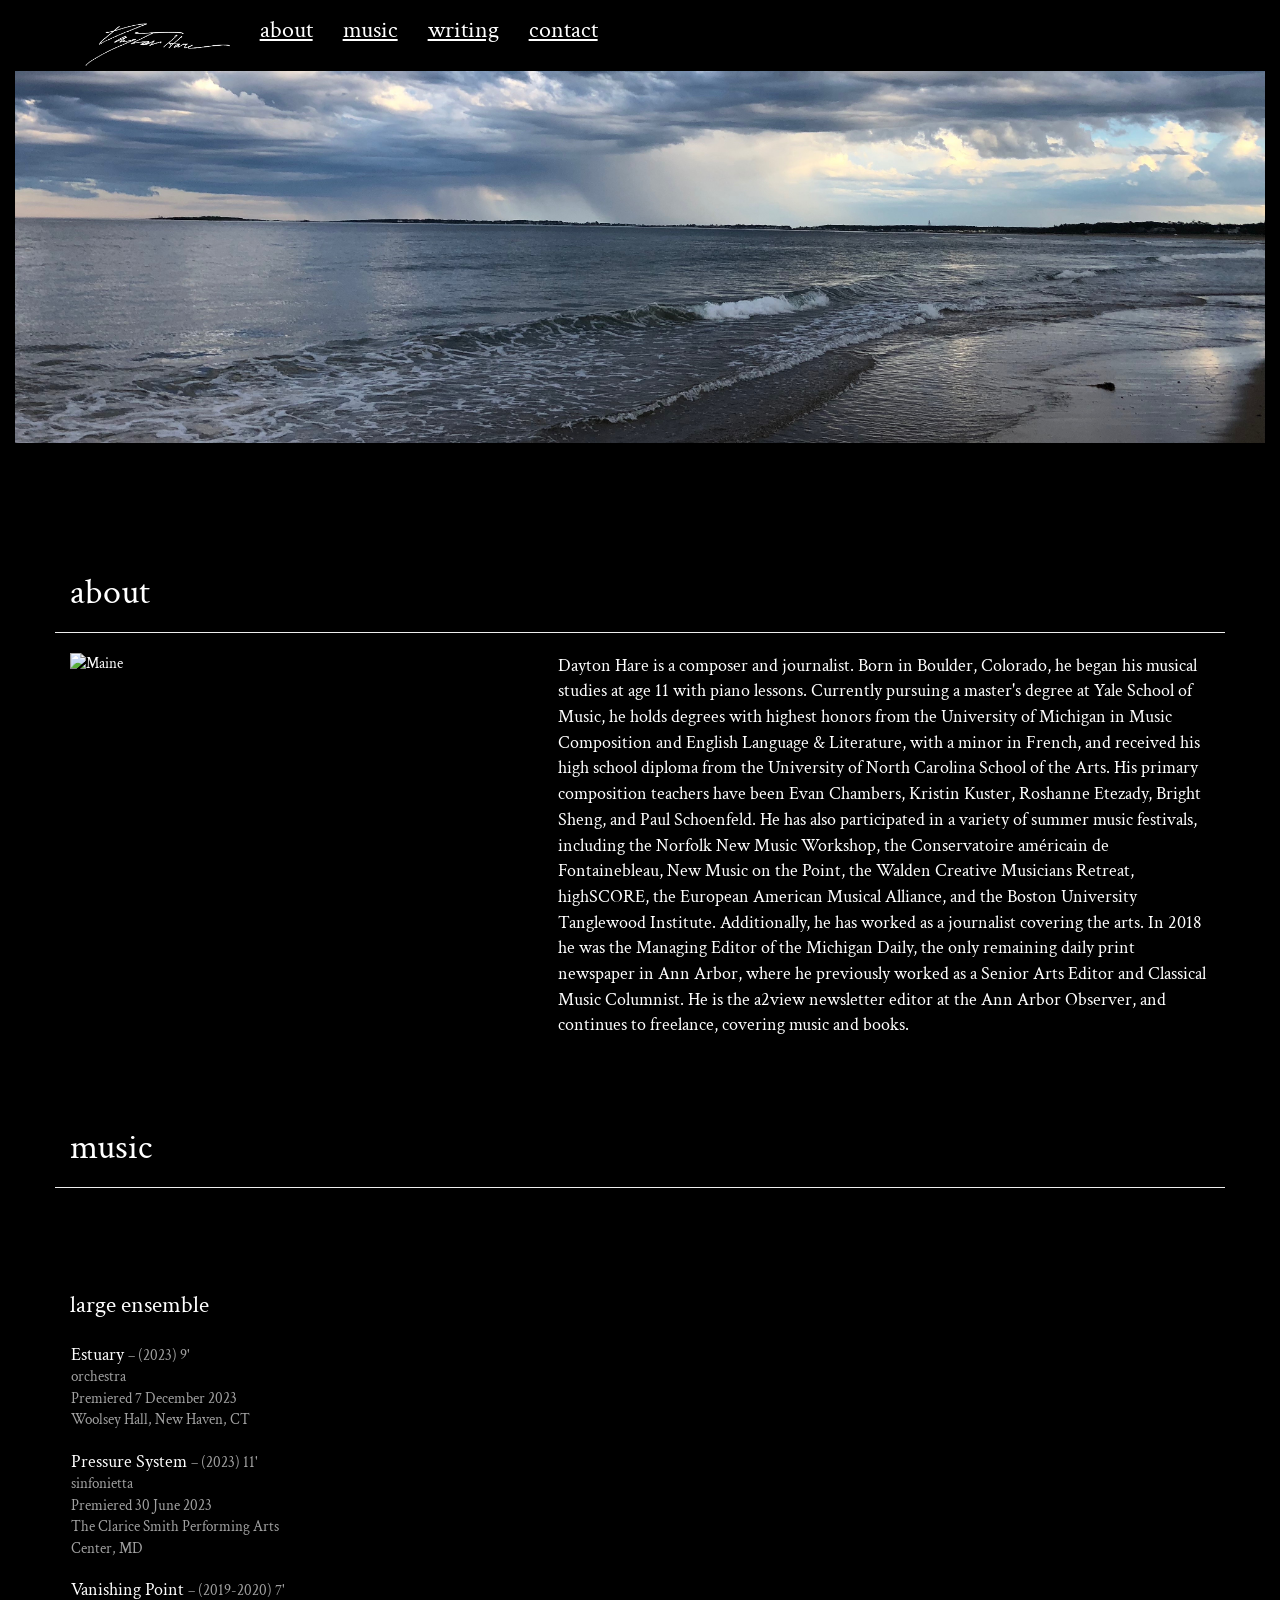
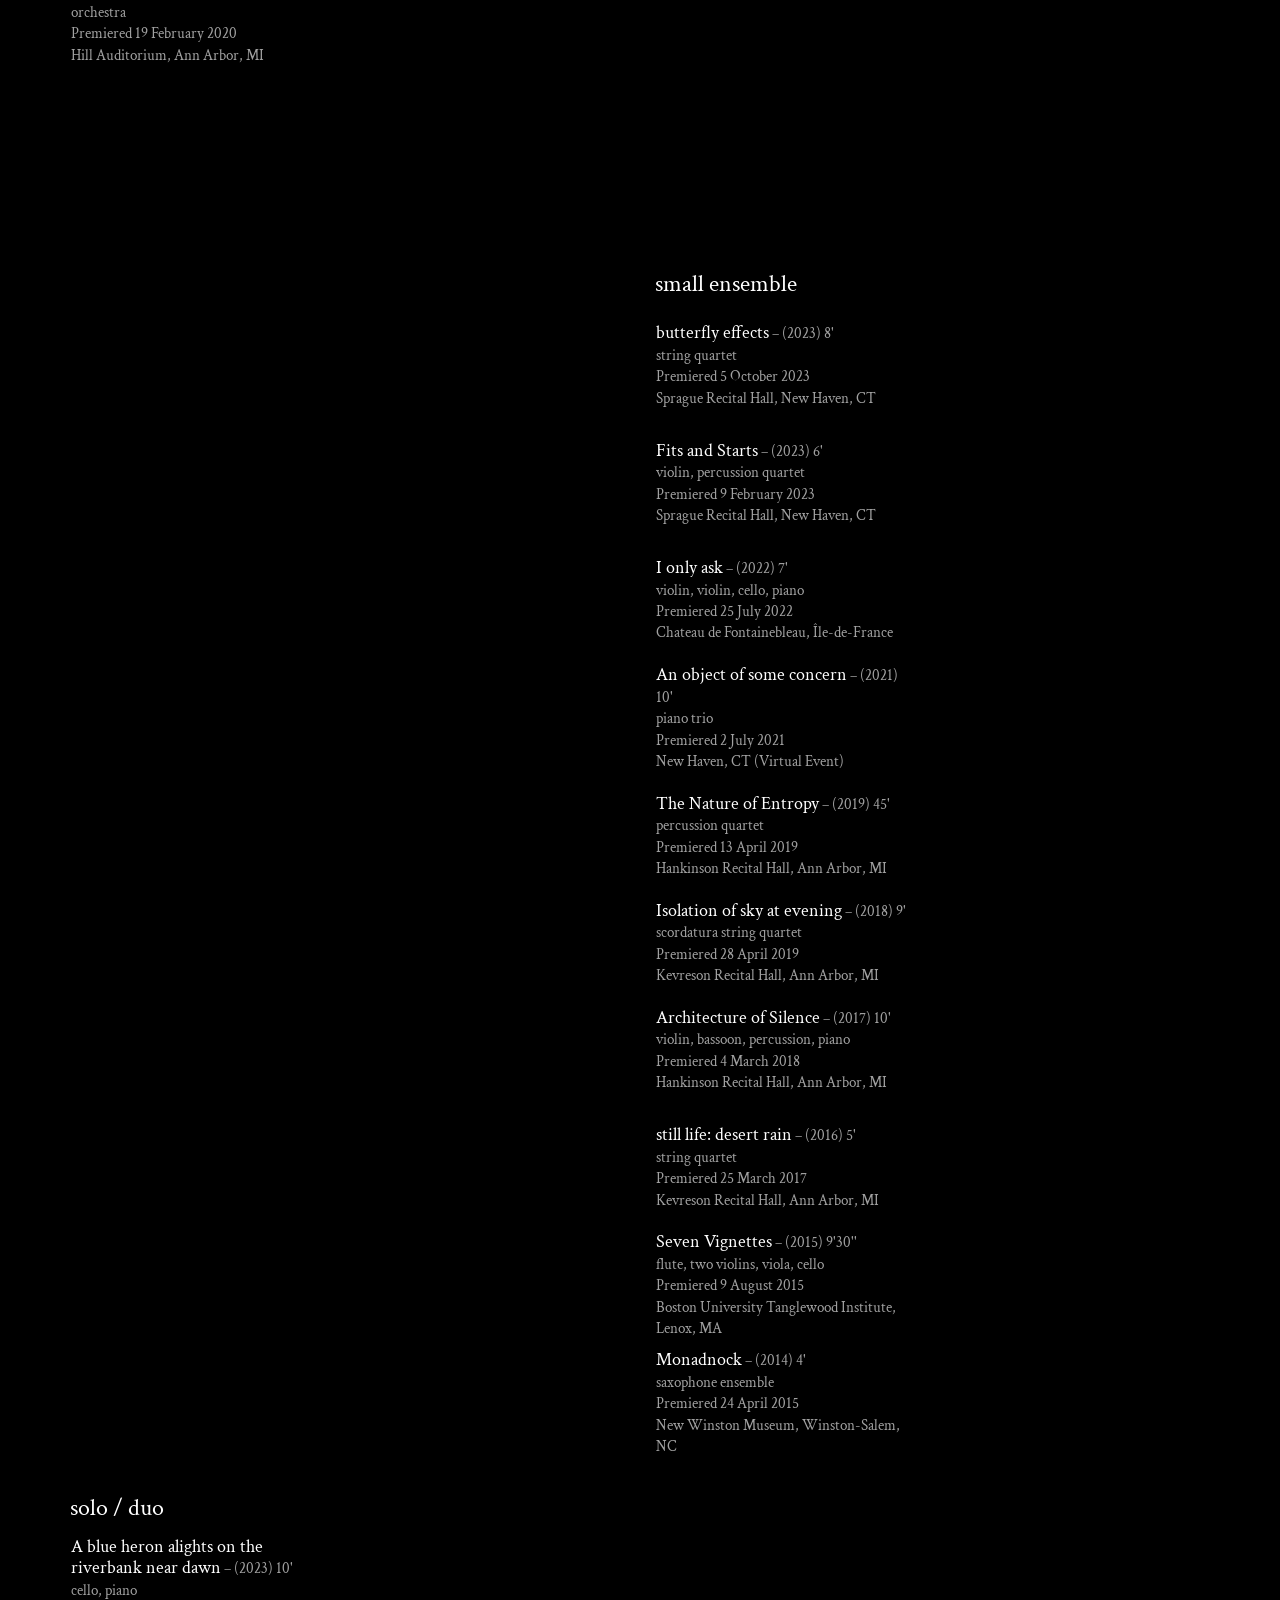
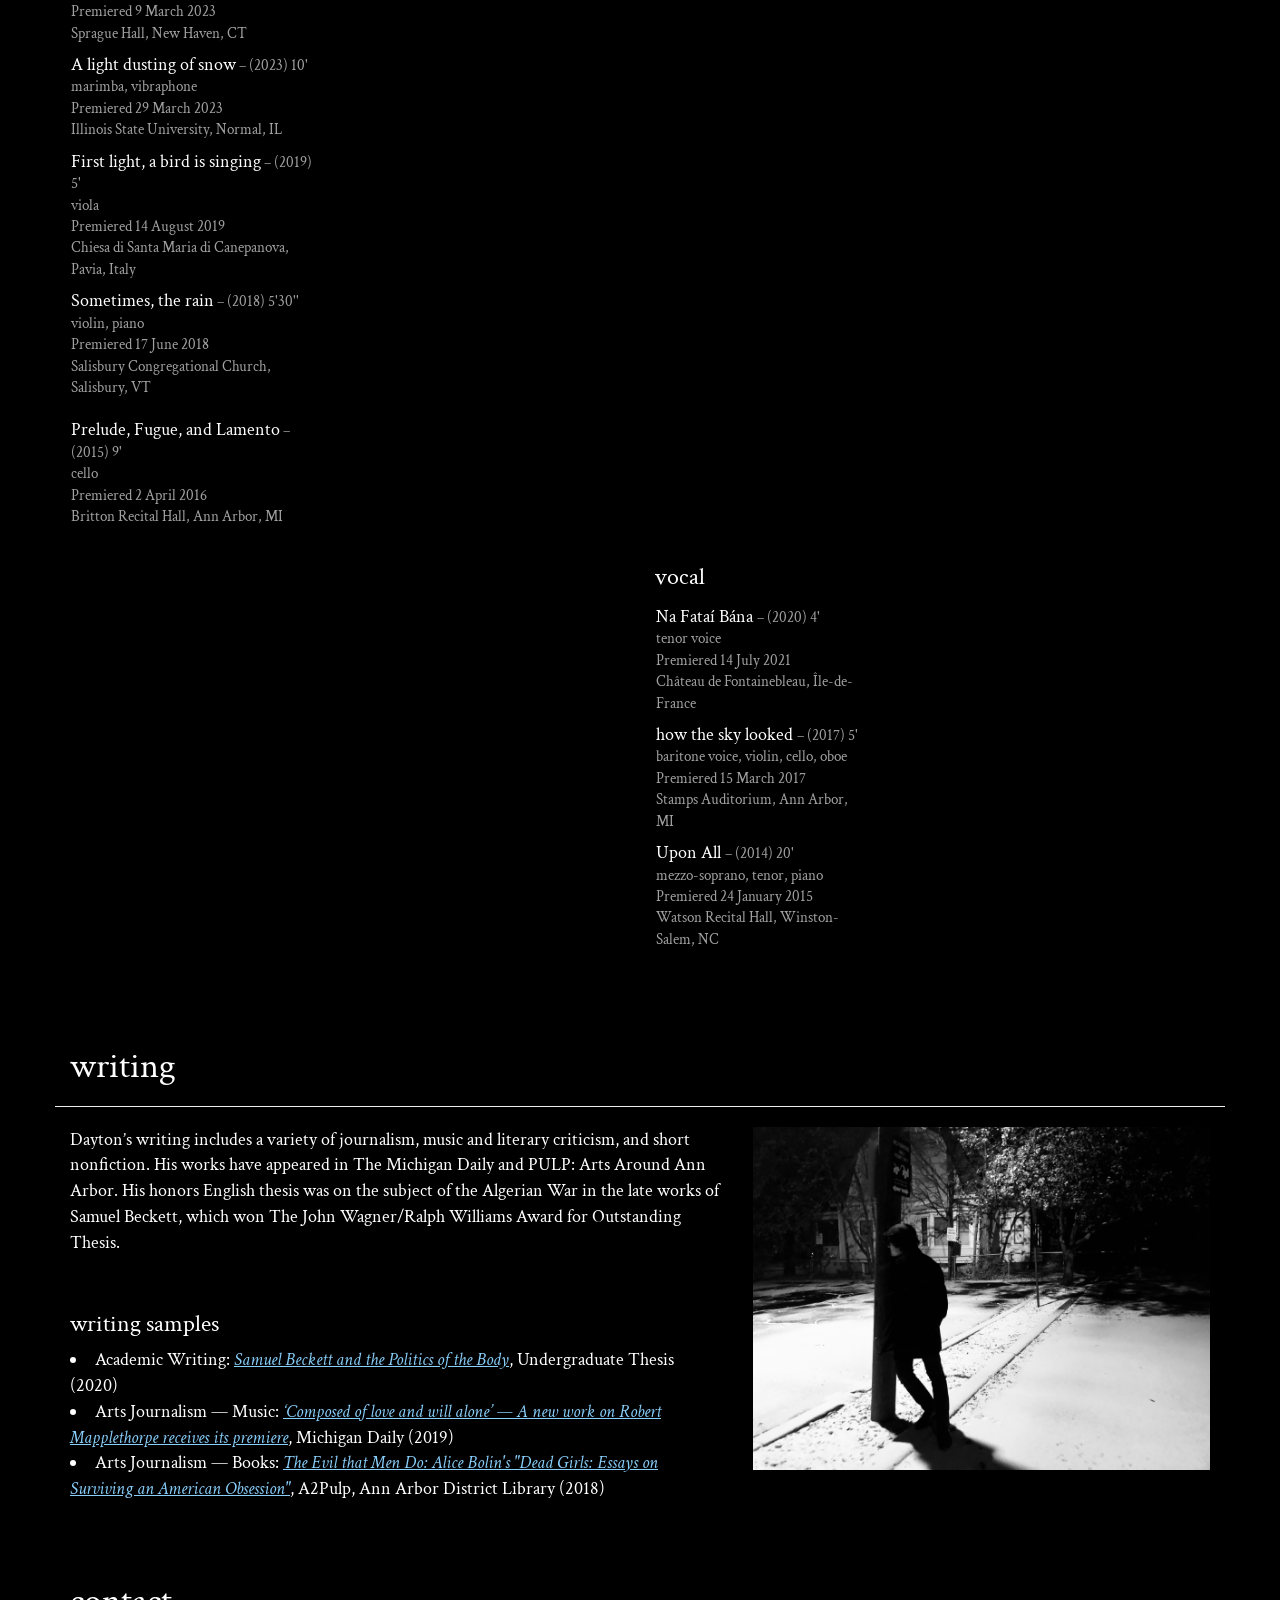
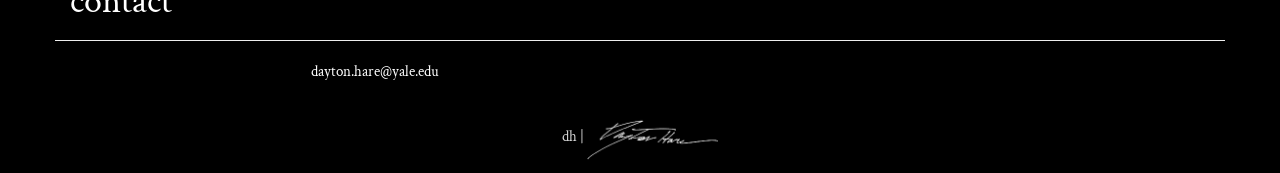
==== index.html @ b25d471d "Update index.html" ====
<!DOCTYPE html>
<html lang="en-Latf">
  <head>
	  <!-- Global site tag (gtag.js) - Google Analytics -->
	<script async src="https://www.googletagmanager.com/gtag/js?id=G-R17CVFD97N"></script>
	<script>
	  window.dataLayer = window.dataLayer || [];
	  function gtag(){dataLayer.push(arguments);}
	  gtag('js', new Date());

	  gtag('config', 'G-R17CVFD97N');
	</script>
    <title>Dayton Hare  :: Home</title>
		<meta charset="UTF-8">
    <meta name="viewport" content="width=device-width, initial-scale=1, shrink-to-fit=no">
	<!-- Bootstrap -->
	<!-- <link rel="stylesheet" href="//www-personal.umich.edu/~endremad/bootstrap.min.css"> -->
	<link rel="stylesheet" href="https://stackpath.bootstrapcdn.com/bootstrap/3.4.1/css/bootstrap.min.css" />
	<!-- Optional theme -->
	<link rel="stylesheet" href="https://stackpath.bootstrapcdn.com/bootstrap/3.4.1/css/bootstrap-theme.min.css" integrity="sha384-6pzBo3FDv/PJ8r2KRkGHifhEocL+1X2rVCTTkUfGk7/0pbek5mMa1upzvWbrUbOZ" crossorigin="anonymous">
	<!--<link rel="stylesheet" href="custom.css" type=“text/css”>-->
    <link href="//fonts.googleapis.com/css?family=UnifrakturMaguntia&subset=all" rel="stylesheet" type="text/css">
    <link href="https://fonts.googleapis.com/css2?family=Crimson+Text:ital,wght@0,400;0,600;0,700;1,400;1,600;1,700&family=Playfair+Display:wght@400;700&family=Reenie+Beanie&display=swap" rel="stylesheet">
	<style type="text/css">
	  /* latin */
	  
	  .mail:before {
		content: "\2709";
		font-family: 'Glyphicons Halflings';
		float: left;
		margin-right: 2em;
	  }
	  
	  .web:before {
		content: "\e135";
		font-family: 'Glyphicons Halflings';
		float: left;
		margin-right: 2em;
	  }
	  
	  .linkedin:before {
		content: "\e008";
		font-family: 'Glyphicons Halflings';
		float: left;
		margin-right: 2em;
	  }
		
		.pubs:before {
		content: "\e043";
		font-family: 'Glyphicons Halflings';
		float: left;
		margin-right: 2em;
	  }
	  
	  .location:before {
		content: "\e062";
		font-family: 'Glyphicons Halflings';
		float: left;
		margin-right: 2em;
	  }
	  
	  .mail, .web, .linkedin, .location, .pubs {
		display: block;
		margin-bottom: 1em;
	  }
		
html {
  position: relative;
  min-height: 100%;
}
body {
    padding-top: 0px;
    margin-bottom: 60px;
    font-size: 15px;
    background-color: black;
    color: white;
    font-family: 'Crimson Text', serif;
    font-weight: 400;
}
.footer {
    position: absolute;
    bottom: 0;
    width: 100%;
    /* Set the fixed height of the footer here */
    height: 60px;
    background-color: black;
}
.footer > .container {
    margin-top: 20px;
}
.page-header {
    padding-top: 30px;
    margin-top: 0px;
}

.list-group-item:hover {
    text-decoration: none;
    background-color: #ffcdcd;
}

/*NAV-BAR RELATED*/

.navbar {
    font-size: x-large;
    font-family: 'Crimson Text', serif;
    background-color: black;
    font-weight: 400;
    color: white;
    margin-bottom: 0px;
}

.navbar-inverse {
    background-image: linear-gradient(to bottom, black 0,black 100%);
    border-color: black;
    color: white;
}

.navbar-inverse .navbar-nav>li>a {
    color: white;
}

.navbar-inverse .navbar-brand {
    cursor:default; 
    margin: 0px;
    font-family: 'Playfair Display', serif;
    color: white;
    font-size: xx-large;
}
.navbar-nav>li>a {
    line-height: 50px;
    padding-top: 5px;
    padding-bottom: 5px;
}


/* unvisited link */
a:link {    
    color: lightskyblue;
    text-decoration: underline;
}
  
  /* visited link */
  a:visited {
    color: lightskyblue;
    text-decoration: underline;
  }
  
  /* mouse over link */
  a:hover {
    color: cornflowerblue;
    text-decoration: underline;

  }
  
  /* selected link */
  a:active {
    color: blue;
    text-decoration: underline;

  }

@media print {
    body {
        padding-top: 0px;
        margin-bottom: 0px;
    }
    
    .page-header {
        padding-top: 0px;
    }
}

/*headers*/
table, th, td {
    border: 1px solid black;
    padding-top: 5px;
    padding-bottom: 5px;
    padding-right: 50px;
    color: #a1a1a1;
}

.h1, h1 {
    color: white;
    font-family: 'Crimson Text', serif;
    font-size: 36px;
}

.h3, h3 {
    color: white;
    font-family: 'Crimson Text', serif;
    font-size: x-large;
}

.h4, h4 {
    color: white;
    display: inline;
    font-family: 'Crimson Text', serif;
    font-size: larger;
}

footer {
    color: white;
    font-family: 'Crimson Text', serif;
    font-weight: 400;
}

    </style>
    
  </head>

  <body id="home" data-spy="scroll" data-target=".navbar" data-offset="10">
    <div class="navbar navbar-inverse navbar-fixed-top" role="navigation" style="height: 71px;">
      <div class="container">
				<div class="navbar-header">
		  	<button type="button" class="navbar-toggle" data-toggle="collapse" data-target=".navbar-collapse">
			<span class="sr-only">Toggle navigation</span>
			<span class="icon-bar"></span>
			<span class="icon-bar"></span>
			<span class="icon-bar"></span>
		  </button>
		  <!--<p class="navbar-brand">
			<span style="font-family: 'Reenie Beanie', cursive;"><a href="#home" style="color:white;text-decoration:none">Dayton Hare</a> </span> &nbsp|&nbsp
		</p>-->
		<p class="navbar-brand" style="cursor: default; margin: 0px;"><img class="img-responsive" src="photos/DaytonSig.jpeg" alt="sig" style="height: 55px;"></p>

		</div>
		<div id="navbar-top" class="collapse navbar-collapse">
		  <ul class="nav navbar-nav">
			<!--<li><a href="#home">home</a></li> -->
			<li><a href="#about">about</a></li>
			<li><a href="#music">music</a></li>
			<li><a href="#writing">writing</a></li>
			<li><a href="#contact">contact</a></li>
		  </ul>
		</div><!--/.nav-collapse -->
      </div>
	</div>
	
    <div class="container-fluid" style="scroll-padding: auto;">

	<img class="img-responsive" src="photos/maine2018.jpg" alt="Maine">

	</div>
    
    <!--<div class="alert alert-info container">
      <p>
				<strong style="font-family: Arial, Helvetica, sans-serif;">TIME SENSITIVE RESEARCH PARTICIPATION OPPORTUNITY </strong>
				<br><br>Do you want to help push forth the bounds of human knowledge? Do you have Python experience, even if only a little? 
				If so, consider taking the human study I'm running! It can be taken from home, and takes around 45 min. If you are a University of Michigan
				student, you can also enter to win 1 of 2 $50 Amazon gift cards.
			</p>
			<br>
			<p>
				If interested, please click this <strong><a href="https://dijkstra.eecs.umich.edu/~endremad/InFixPy_HumanStudy1/" target="_blank">link</a></strong> 
				for more information.
      </p>
    </div>-->
	<!--<div class="container" style="height: 50vh;">-->

	  </div>
	  <div id="about" class="page-header container">
		<h1 style="margin-top: 100px">about</h1>
	  </div>
	  <div class="container">
		<div class="row">
			<div class="col-md-5">
				<img class="img-responsive" src="photos/dayton_headshot_2022_cropped.jpeg" alt="Maine">
			</div>
			<div class="col-md-7" style="font-size: 18px">
				<p> Dayton Hare is a composer and journalist. 
				Born in Boulder, Colorado, he began his musical studies at age 11 with piano lessons. 
				Currently pursuing a master's degree at Yale School of Music, he holds degrees with highest honors 
				from the University of Michigan in Music Composition and English Language & Literature,
				with a minor in French, and received his high school diploma from the University of North Carolina School of the Arts. 
				His primary composition teachers have been Evan Chambers, 
				Kristin Kuster, Roshanne Etezady, Bright Sheng, and Paul Schoenfeld. He has also participated in a 
				variety of summer music festivals, including the Norfolk New Music Workshop, the Conservatoire américain de Fontainebleau, New Music on the Point, the Walden Creative 
				Musicians Retreat, highSCORE, the European American Musical Alliance, and the Boston 
				University Tanglewood Institute. Additionally, he has worked as a journalist covering the arts. In 2018 
				he was the Managing Editor of the Michigan Daily, the only remaining daily print newspaper 
				in Ann Arbor, where he previously worked as a Senior Arts Editor and Classical Music 
				Columnist. He is the a2view newsletter editor at the Ann Arbor Observer, and continues to freelance, covering music and books.</p>
			</div>
		</div>
	  </div>

	  <div id="music" class="page-header container">
		<h1 style="margin-top: 50px">music</h1>
	  </div>
	  <div class="container">
		<div class="row"> <!--Large Ensemble-->
			<div class="col-md-6">

				<br>
				<br>
				<br>
				<h3>large ensemble</h3>
				<table>
					<tr>
						<td><h4>Estuary </h4> – (2023) 9'<br>
							orchestra <br>
							Premiered 7 December 2023 <br>
							Woolsey Hall, New Haven, CT
						</td>
							<td style="width: 45%">
						<iframe width="100%" height="100" scrolling="no" frameborder="no" allow="autoplay" src="https://w.soundcloud.com/player/?url=https%3A//api.soundcloud.com/tracks/1697226831&color=%23090f14&auto_play=false&hide_related=false&show_comments=true&show_user=true&show_reposts=false&show_teaser=true"></iframe>
						</td>
					</tr>
					
					<tr>
							<td><h4>Pressure System </h4> – (2023) 11'<br>
							sinfonietta <br>
							Premiered 30 June 2023 <br>
							The Clarice Smith Performing Arts Center, MD
						</td>
							<td style="width: 45%">
						<iframe width="100%" height="100" scrolling="no" frameborder="no" allow="autoplay" src="https://w.soundcloud.com/player/?url=https%3A//api.soundcloud.com/tracks/1689927204%3Fsecret_token%3Ds-CmceU4IfCTo&color=%23090f14&auto_play=false&hide_related=false&show_comments=true&show_user=true&show_reposts=false&show_teaser=true"></iframe>
						</td>
					</tr>
					
					<tr>
						<td><h4>Vanishing Point </h4> – (2019-2020) 7'<br>
							orchestra <br>
							Premiered 19 February 2020 <br>
							Hill Auditorium, Ann Arbor, MI
						</td>
						<td style="width: 45%">
						<iframe width="100%" height="100" scrolling="no" frameborder="no" allow="autoplay" src="https://w.soundcloud.com/player/?url=https%3A//api.soundcloud.com/tracks/807706414&color=%23091014&auto_play=false&hide_related=false&show_comments=true&show_user=true&show_reposts=false&show_teaser=true"></iframe>
						</td>
					</tr>

					</tr>
				</table>
			</div>
			<div class="col-md-6">
			<iframe width="560" height="315" src="https://www.youtube.com/embed/R_cI44pHR68?si=ztYKF56JvxEc8_l9" title="YouTube video player" frameborder="0" allow="accelerometer; autoplay; clipboard-write; encrypted-media; gyroscope; picture-in-picture; web-share" allowfullscreen></iframe>
			</div>
			<div class="col-md-6">
			<iframe width="560" height="315" src="https://www.youtube.com/embed/w3pqUOCkLVE" frameborder="0" allow="accelerometer; autoplay; encrypted-media; gyroscope; picture-in-picture" allowfullscreen></iframe>
			</div>
		</div>
		<div class="row"> <!--Small Ensemble-->
			<div class="col-md-6">
				<br>
				<br>
				<br>
				<br>
				<!--An object of some concern-->
				<iframe width="560" height="315" src="https://www.youtube.com/embed/Tq3k4x0mVmA" frameborder="0" allow="accelerometer; autoplay; encrypted-media; gyroscope; picture-in-picture" allowfullscreen></iframe>				<br>
				<br>
				<br>
				<br>
				<!--Isolation of sky at evening-->
				<iframe width="560" height="315" src="https://www.youtube.com/embed/ybDs9E_BL3U" frameborder="0" allow="accelerometer; autoplay; encrypted-media; gyroscope; picture-in-picture" allowfullscreen></iframe>
				<br>
				<br>
				<br>
				<br>
				<!--Architecture of Silence-->
				<iframe width="560" height="315" src="https://www.youtube.com/embed/-Ul0YIaOK74" frameborder="0" allow="accelerometer; autoplay; encrypted-media; gyroscope; picture-in-picture" allowfullscreen></iframe>
				<!--br>
				<br>
				<br>
				<br>
				<still life: desert rain>
				<iframe width="560" height="315" src="https://www.youtube.com/embed/dOinQofrISQ" frameborder="0" allow="accelerometer; autoplay; encrypted-media; gyroscope; picture-in-picture" allowfullscreen></iframe-->
			</div>
			<div class="col-md-6">
				<h3>small ensemble</h3>
				<table>
					<tr>
						<td><h4>butterfly effects</h4> – (2023) 8'<br>
							string quartet <br>
							Premiered 5 October 2023 <br>
							Sprague Recital Hall, New Haven, CT
						</td>
						<td style="width: 45%">
							<iframe width="100%" height="100" scrolling="no" frameborder="no" allow="autoplay" src="https://w.soundcloud.com/player/?url=https%3A//api.soundcloud.com/tracks/1707535845&color=%23090f14&auto_play=false&hide_related=false&show_comments=true&show_user=true&show_reposts=false&show_teaser=true"></iframe>
						</td>
					</tr>

					<tr>
						<td><h4>Fits and Starts</h4> – (2023) 6'<br>
							violin, percussion quartet <br>
							Premiered 9 February 2023 <br>
							Sprague Recital Hall, New Haven, CT
						</td>
						<td style="width: 45%">
							<iframe width="100%" height="100" scrolling="no" frameborder="no" allow="autoplay" src="https://w.soundcloud.com/player/?url=https%3A//api.soundcloud.com/tracks/1503513664&color=%23090f14&auto_play=false&hide_related=false&show_comments=true&show_user=true&show_reposts=false&show_teaser=true"></iframe>
						</td>
					</tr>
					<tr>
						<td><h4>I only ask</h4> – (2022) 7'<br>
							violin, violin, cello, piano <br>
							Premiered 25 July 2022 <br>
							Chateau de Fontainebleau, Île-de-France
						</td>
						</td>
						<td style="width: 45%">
							<iframe width="100%" height="100" scrolling="no" frameborder="no" allow="autoplay" src="https://w.soundcloud.com/player/?url=https%3A//api.soundcloud.com/tracks/1387725433%3Fsecret_token%3Ds-UufsHM9R09o&color=%23090f14&auto_play=false&hide_related=false&show_comments=true&show_user=true&show_reposts=false&show_teaser=true"></iframe>
						</td>
					</tr>
					<tr>
						<td><h4>An object of some concern</h4> – (2021) 10'<br>
							piano trio <br>
							Premiered 2 July 2021 <br>
							New Haven, CT (Virtual Event)
						</td>
						<td style="width: 45%">
						<iframe width="100%" height="100" scrolling="no" frameborder="no" allow="autoplay" src="https://w.soundcloud.com/player/?url=https%3A//api.soundcloud.com/tracks/1092901120&color=%23091014&auto_play=false&hide_related=false&show_comments=true&show_user=true&show_reposts=false&show_teaser=true"></iframe>

						</td>
					</tr>
					<tr>
						<td><h4>The Nature of Entropy</h4> – (2019) 45'<br>
							percussion quartet <br>
							Premiered 13 April 2019 <br>
							Hankinson Recital Hall, Ann Arbor, MI
						</td>
						<td style="width: 45%">
						<iframe width="100%" height="100" scrolling="no" frameborder="no" allow="autoplay" src="https://w.soundcloud.com/player/?url=https%3A//api.soundcloud.com/tracks/807246796&color=%23091014&auto_play=false&hide_related=false&show_comments=true&show_user=true&show_reposts=false&show_teaser=true"></iframe>
						</td>
					</tr>
					<tr>
						<td><h4>Isolation of sky at evening</h4> – (2018) 9'<br>
							scordatura string quartet <br>
							Premiered 28 April 2019 <br>
							Kevreson Recital Hall, Ann Arbor, MI
						</td>
					</tr>
		
					<tr>
						<td><h4>Architecture of Silence</h4> – (2017) 10'<br>
							violin, bassoon, percussion, piano <br>
							Premiered 4 March 2018 <br>
							Hankinson Recital Hall, Ann Arbor, MI
						</td>
						<td style="width: 45%"> 
						<iframe width="100%" height="100" scrolling="no" frameborder="no" allow="autoplay" src="https://w.soundcloud.com/player/?url=https%3A//api.soundcloud.com/tracks/807223801&color=%23091014&auto_play=false&hide_related=false&show_comments=true&show_user=true&show_reposts=false&show_teaser=true"></iframe>
						</td>
					</tr>
					
					<tr>
						<td><h4>still life: desert rain</h4> – (2016) 5'<br>
							string quartet <br>
							Premiered 25 March 2017 <br>
							Kevreson Recital Hall, Ann Arbor, MI
						</td>
						<td style="width: 45%"> 
						<iframe width="100%" height="100" scrolling="no" frameborder="no" allow="autoplay" src="https://w.soundcloud.com/player/?url=https%3A//api.soundcloud.com/tracks/807691555&color=%23091014&auto_play=false&hide_related=false&show_comments=true&show_user=true&show_reposts=false&show_teaser=true"></iframe>
						</td>
					</tr>
					<tr>
						<td><h4>Seven Vignettes</h4> – (2015) 9'30''<br>
							flute, two violins, viola, cello <br>
							Premiered 9 August 2015 <br>
							Boston University Tanglewood Institute, Lenox, MA
						</td>
						<td style="width: 45%">
						<iframe width="100%" height="100" scrolling="no" frameborder="no" allow="autoplay" src="https://w.soundcloud.com/player/?url=https%3A//api.soundcloud.com/tracks/807222862&color=%23091014&auto_play=false&hide_related=false&show_comments=true&show_user=true&show_reposts=false&show_teaser=true"></iframe>
						</td>
					</tr>
					
	
					<tr>
						<td><h4>Monadnock</h4> – (2014) 4'<br>
							saxophone ensemble <br>
							Premiered 24 April 2015 <br>
							New Winston Museum, Winston-Salem, NC
 						</td>
						<td style="width: 45%"> 
						<iframe width="100%" height="100" scrolling="no" frameborder="no" allow="autoplay" src="https://w.soundcloud.com/player/?url=https%3A//api.soundcloud.com/tracks/807221875&color=%23091014&auto_play=false&hide_related=false&show_comments=true&show_user=true&show_reposts=false&show_teaser=true"></iframe>
						</td>
					</tr>
			
						<td> </td>
					</tr>
				</table>
			</div>
		</div>
		<div class="row"> <!--Solo / Duo-->
			<div class="col-md-6">
				<h3>solo / duo</h3>
				<table>
					<tr>
						<td><h4>A blue heron alights on the riverbank near dawn</h4> – (2023) 10'<br>
							cello, piano <br>
							Premiered 9 March 2023 <br>
							Sprague Hall, New Haven, CT <br>
						</td>
					</tr>
					<tr>
						<td><h4>A light dusting of snow</h4> – (2023) 10'<br>
							marimba, vibraphone <br>
							Premiered 29 March 2023 <br>
							Illinois State University, Normal, IL <br>
						</td>
					</tr>
					<tr>
						<td><h4>First light, a bird is singing</h4> – (2019) 5'<br>
							viola <br>
							Premiered 14 August 2019 <br>
							Chiesa di Santa Maria di Canepanova, Pavia, Italy <br>
						</td>
						<td style="width: 45%">
						<iframe width="100%" height="100" scrolling="no" frameborder="no" allow="autoplay" src="https://w.soundcloud.com/player/?url=https%3A//api.soundcloud.com/tracks/807221725&color=%23091014&auto_play=false&hide_related=false&show_comments=true&show_user=true&show_reposts=false&show_teaser=true"></iframe>
						</td>
					</tr>
					<tr>
						<td><h4>Sometimes, the rain</h4> – (2018) 5'30''<br>
							violin, piano <br>
							Premiered 17 June 2018 <br>
							Salisbury Congregational Church, Salisbury, VT
						</td>
					</tr>
	
						<td> </td>
					</tr>
					<tr>
						<td><h4>Prelude, Fugue, and Lamento</h4> – (2015) 9'<br>
							cello <br>
							Premiered 2 April 2016 <br>
							Britton Recital Hall, Ann Arbor, MI
						</td>
						<td style="width: 45%">
						<iframe width="100%" height="100" scrolling="no" frameborder="no" allow="autoplay" src="https://w.soundcloud.com/player/?url=https%3A//api.soundcloud.com/tracks/807222307&color=%23091014&auto_play=false&hide_related=false&show_comments=true&show_user=true&show_reposts=false&show_teaser=true"></iframe>
						</td>
					</tr>

						<td> </td>
					</tr>
				</table>
			</div>
			<div class="col-md-6">
				<br>
				<br>
				<br>
				<br>
				<iframe width="560" height="315" src="https://www.youtube.com/embed/LRF9znUdDc0" frameborder="0" allow="accelerometer; autoplay; encrypted-media; gyroscope; picture-in-picture" allowfullscreen></iframe>
			</div>
		</div>
		<div class="row"> <!--Vocal-->
			<div class="col-md-6">
				<!--Entropy of Silence-->
				<br>
				<br>
				<br>
				<br>
				<iframe width="560" height="315" src="https://www.youtube.com/embed/50MT7OYIBT8" frameborder="0" allow="accelerometer; autoplay; encrypted-media; gyroscope; picture-in-picture" allowfullscreen></iframe>	
			</div>
			<div class="col-md-6">
				<h3>vocal</h3>
				<table>
					<tr>
						<td><h4>Na Fataí Bána </h4> – (2020) 4'<br>
							tenor voice <br>
							Premiered 14 July 2021  <br>
							Château de Fontainebleau, Île-de-France
						</td>
						<td style="width: 45%">
						<iframe width="100%" height="100" scrolling="no" frameborder="no" allow="autoplay" src="https://w.soundcloud.com/player/?url=https%3A//api.soundcloud.com/tracks/1707544998%3Fsecret_token%3Ds-z4rimeDsvDT&color=%23090f14&auto_play=false&hide_related=false&show_comments=true&show_user=true&show_reposts=false&show_teaser=true"></iframe>
						</td>
						<td></td>
					</tr>
					<tr>
						<td><h4>how the sky looked </h4> – (2017) 5'<br>
							baritone voice, violin, cello, oboe <br>
							Premiered 15 March 2017  <br>
							Stamps Auditorium, Ann Arbor, MI
						</td>
						<td style="width: 45%">
						<iframe width="100%" height="100" scrolling="no" frameborder="no" allow="autoplay" src="https://w.soundcloud.com/player/?url=https%3A//api.soundcloud.com/tracks/807221509&color=%23091014&auto_play=false&hide_related=false&show_comments=true&show_user=true&show_reposts=false&show_teaser=true"></iframe>
						</td>
					</tr>
				
					<tr>
						<td><h4>Upon All </h4> – (2014) 20'<br>
							mezzo-soprano, tenor, piano <br>
							Premiered 24 January 2015 <br>
							Watson Recital Hall, Winston-Salem, NC
						</td>
						<td> </td>
					</tr>
					
						<td> </td>
					</tr>
				</table>
			</div>
		</div>
	  </div>
	  
	  <div id="writing" class="page-header container">
		<h1 style="margin-top: 50px">writing</h1>
	  </div>
	  <div class="container">
		<div class="row">
			<div class="col-md-7" style="font-size: 18px">
				<p> Dayton’s writing includes a variety of journalism, music and literary criticism, 
				and short nonfiction. His works have appeared in The Michigan Daily and PULP: Arts Around Ann Arbor. His honors 
				English thesis was on the subject of the Algerian War in the late works of 
				Samuel Beckett, which won The John Wagner/Ralph Williams Award for Outstanding 
				Thesis.</p>
				<br>

				<h3>writing samples</h3>
				<li> Academic Writing:
				<a href="Files/Ugrad_thesis.pdf"><i>Samuel Beckett and the Politics of the Body</i></a>,
				Undergraduate Thesis (2020)
				</li>

				<li> Arts Journalism — Music:
				<a href="https://www.michigandaily.com/section/arts/dayton-hare-%E2%80%98composed-love-and-will-alone%E2%80%99-%E2%80%94-new-work-robert-mapplethorpe-receives-its">
				<i>‘Composed of love and will 
				alone’ — A new work on Robert Mapplethorpe receives its premiere</i></a>,
				Michigan Daily (2019)
				</li>
				<li> Arts Journalism — Books:
				<a href="https://pulp.aadl.org/node/380709">
				<i>The Evil that Men Do: Alice Bolin's "Dead Girls: Essays on Surviving an American Obsession"</i></a>,
				A2Pulp, Ann Arbor District Library (2018)
				</li>
			</div>
			<div class="col-md-5">
				<img class="img-responsive" src="photos/dayton_night.jpg" alt="night">
			</div>
		</div>
	  </div>
	  
		
	  <div id="contact" class="page-header container">
		<h1 style="margin-top: 50px">contact</h1>
	  </div>
	  <div class="container" >
      <div class="col-sm-6">
        <ul style="text-align: center;">
    		  dayton.hare@yale.edu
        </ul>
      </div>
      <div class="col-sm-6">
        <ul style="text-align: center;">
        
        </ul>
      	</div>		
	  </div>
	</div>
	<footer class="footer">
	  <div class="container">
		<p class="text-center" style="color:lightgrey"> dh | <img class="img-responsive" src="photos/DaytonSig.jpeg" alt="sig" style="height: 50px; display: inline-block;">
	</p>
	  </div>
	</footer>

    	<script src="//ajax.googleapis.com/ajax/libs/jquery/1.11.3/jquery.min.js"></script>
	<script src="//ajax.googleapis.com/ajax/libs/jquery/1.9.0/jquery.min.js"></script>
	<script src="https://cdn.rawgit.com/skipser/youtube-autoresize/master/youtube-autoresizer.js"></script>
  </body>
</html>
---- custom.css ----
/* Font info:

font-family: 'Playfair Display', serif; (dh)
font-family: 'Reenie Beanie', cursive; (Dayton Hare)
font-family: 'Crimson Text', serif; (normal)

*/

html {
  position: relative;
  min-height: 100%;
}
body {
    padding-top: 0px;
    margin-bottom: 60px;
    font-size: 15px;
    background-color: black;
    color: white;
    font-family: 'Crimson Text', serif;
    font-weight: 400;
}
.footer {
    position: absolute;
    bottom: 0;
    width: 100%;
    /* Set the fixed height of the footer here */
    height: 60px;
    background-color: black;
}
.footer > .container {
    margin-top: 20px;
}
.page-header {
    padding-top: 30px;
    margin-top: 0px;
}

.list-group-item:hover {
    text-decoration: none;
    background-color: #ffcdcd;
}

/*NAV-BAR RELATED*/

.navbar {
    font-size: x-large;
    font-family: 'Crimson Text', serif;
    background-color: black;
    font-weight: 400;
    color: white;
    margin-bottom: 0px;
}

.navbar-inverse {
    background-image: linear-gradient(to bottom, black 0,black 100%);
    border-color: black;
    color: white;
}

.navbar-inverse .navbar-nav>li>a {
    color: white;
}

.navbar-inverse .navbar-brand {
    cursor:default; 
    margin: 0px;
    font-family: 'Playfair Display', serif;
    color: white;
    font-size: xx-large;
}
.navbar-nav>li>a {
    line-height: 50px;
    padding-top: 5px;
    padding-bottom: 5px;
}


/* unvisited link */
a:link {    
    color: lightskyblue;
    text-decoration: underline;
}
  
  /* visited link */
  a:visited {
    color: lightskyblue;
    text-decoration: underline;
  }
  
  /* mouse over link */
  a:hover {
    color: cornflowerblue;
    text-decoration: underline;

  }
  
  /* selected link */
  a:active {
    color: blue;
    text-decoration: underline;

  }

@media print {
    body {
        padding-top: 0px;
        margin-bottom: 0px;
    }
    
    .page-header {
        padding-top: 0px;
    }
}

/*headers*/
table, th, td {
    border: 1px solid black;
    padding-top: 5px;
    padding-bottom: 5px;
    padding-right: 50px;
    color: #a1a1a1;
}

.h1, h1 {
    color: white;
    font-family: 'Crimson Text', serif;
    font-size: 36px;
}

.h3, h3 {
    color: white;
    font-family: 'Crimson Text', serif;
    font-size: x-large;
}

.h4, h4 {
    color: white;
    display: inline;
    font-family: 'Crimson Text', serif;
    font-size: larger;
}

footer {
    color: white;
    font-family: 'Crimson Text', serif;
    font-weight: 400;
}
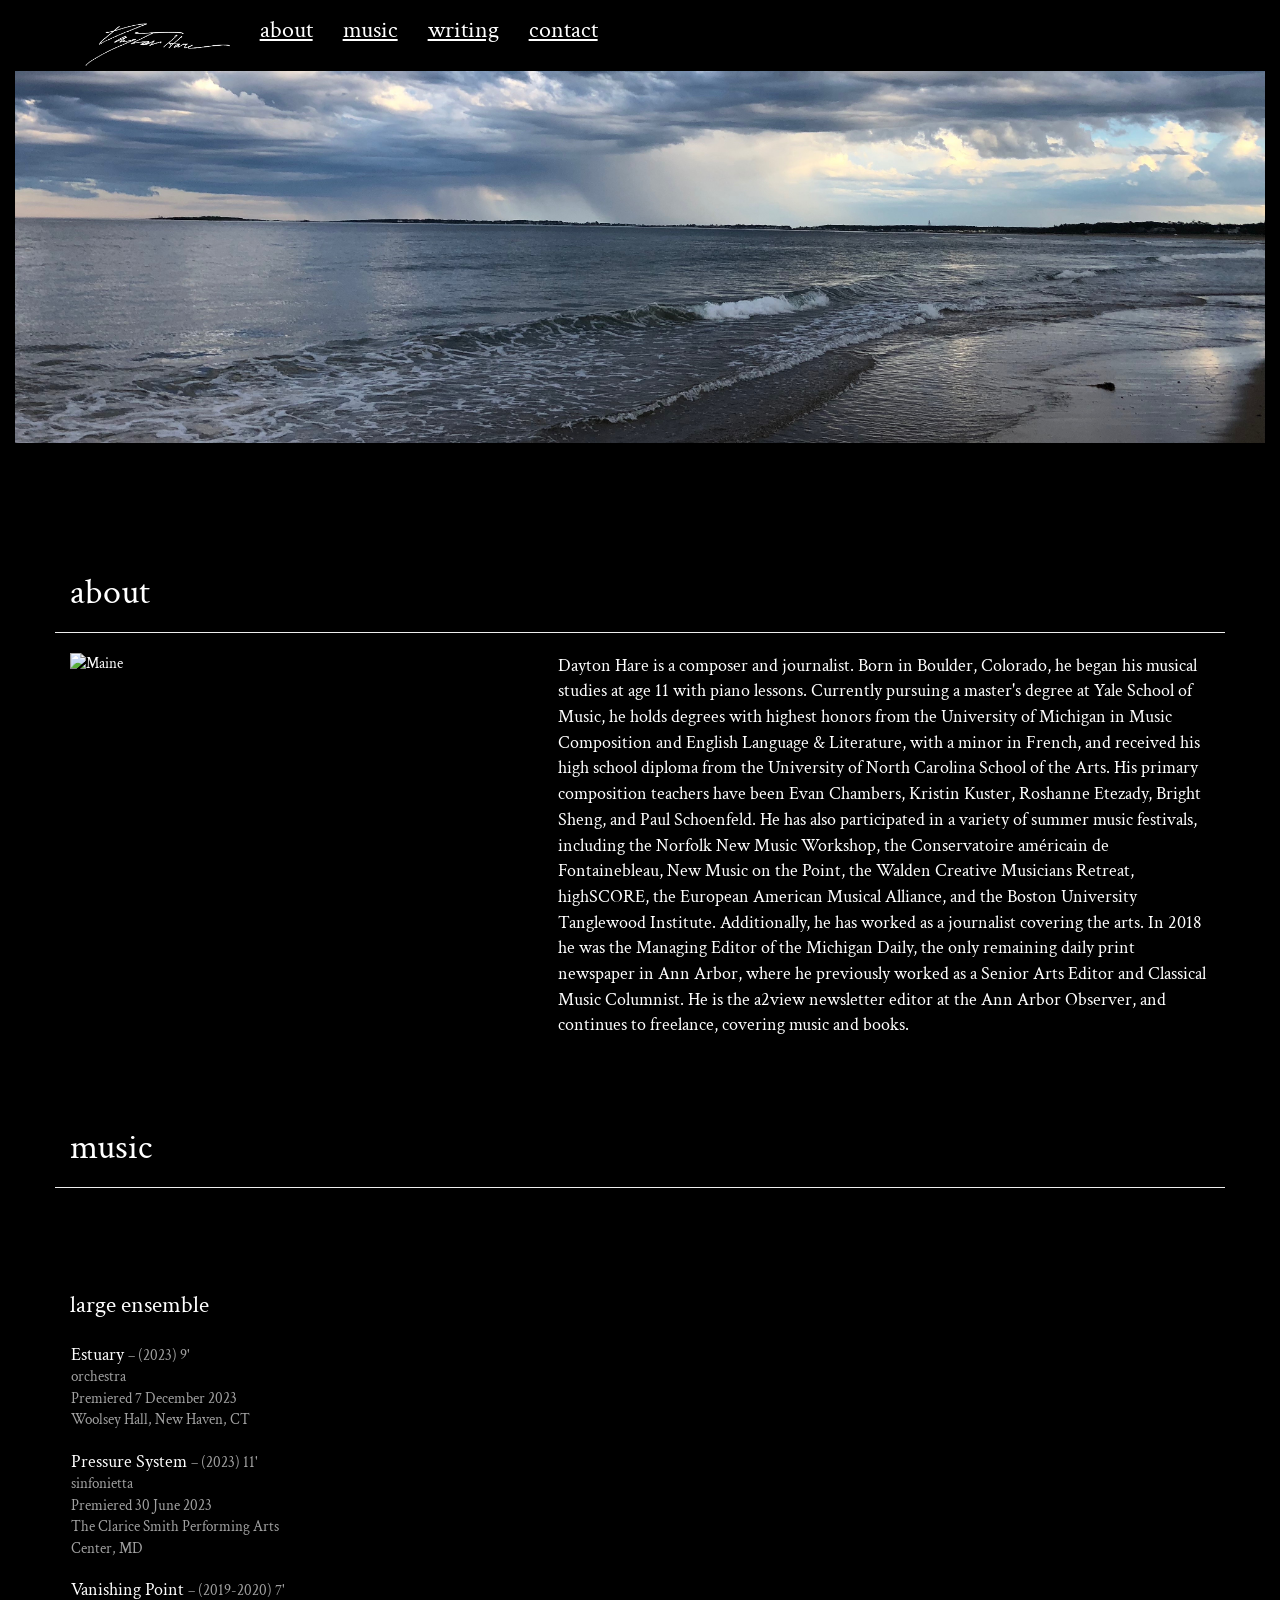
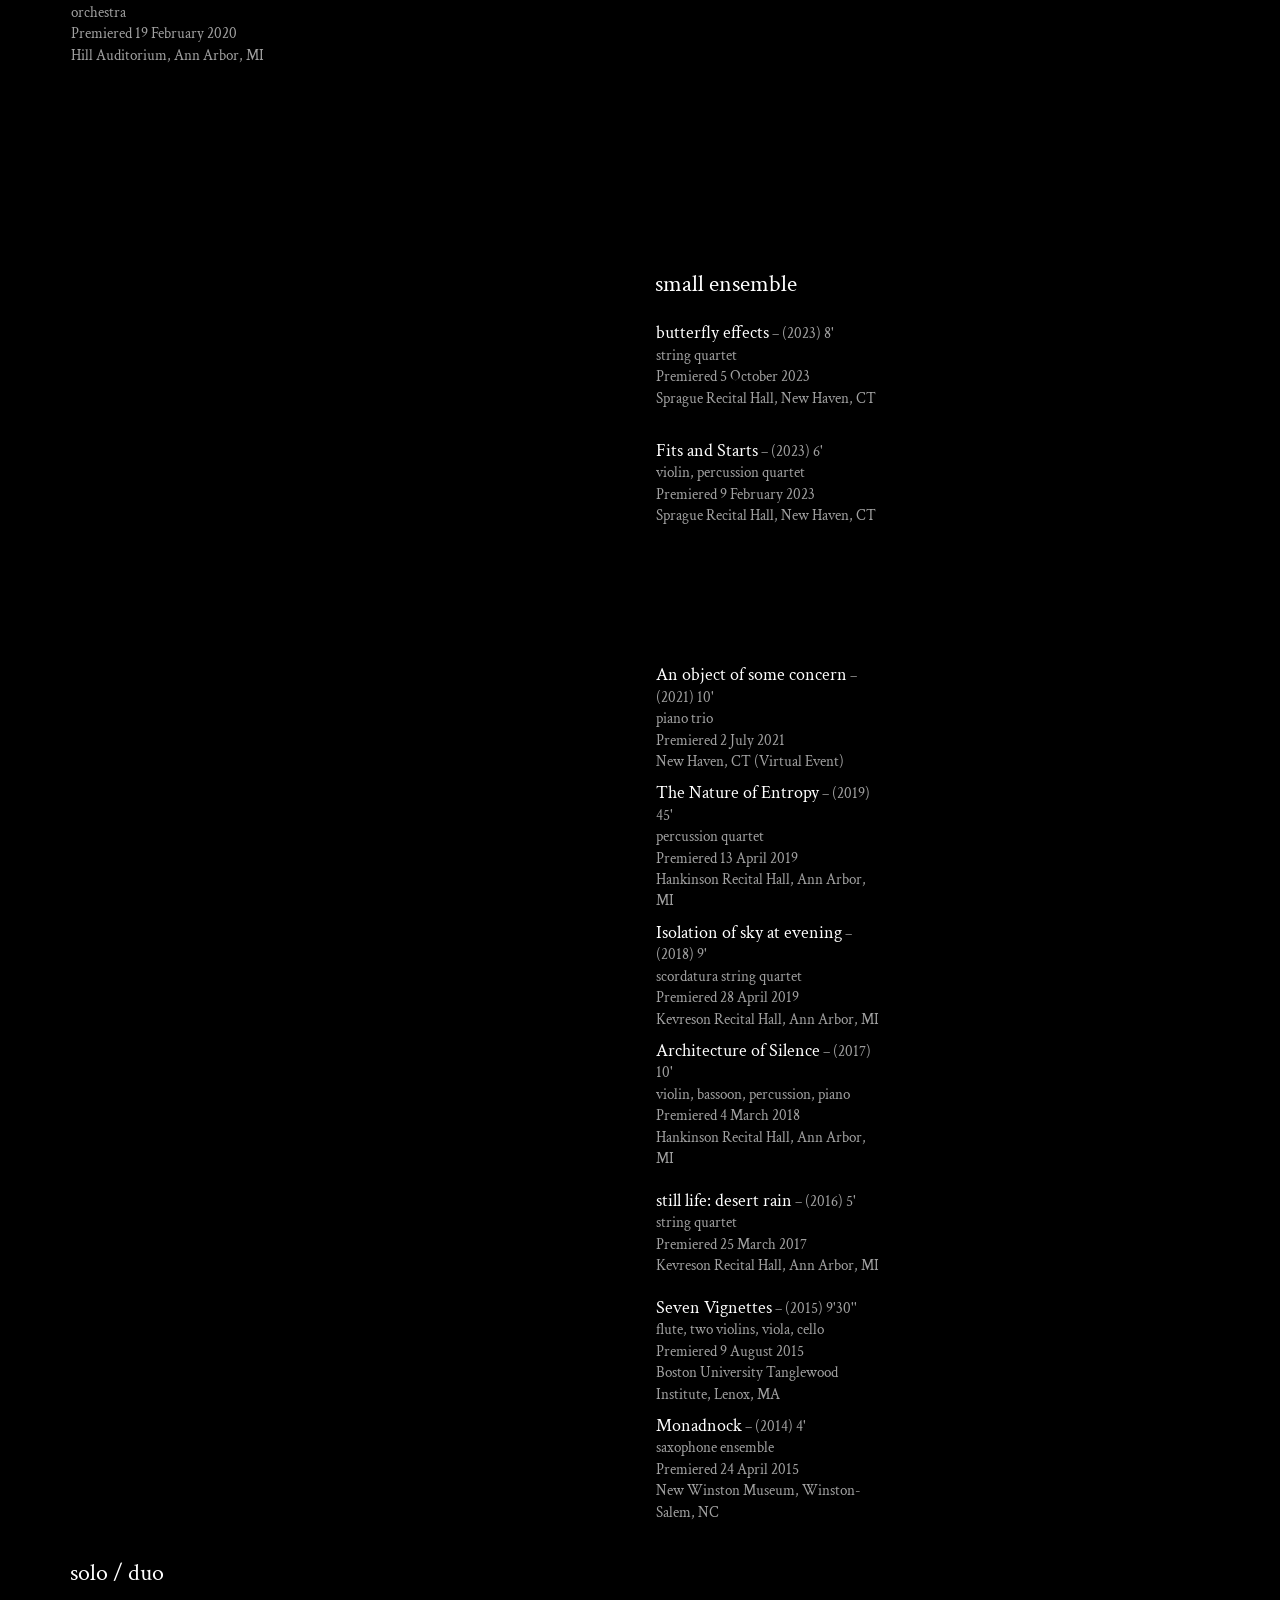
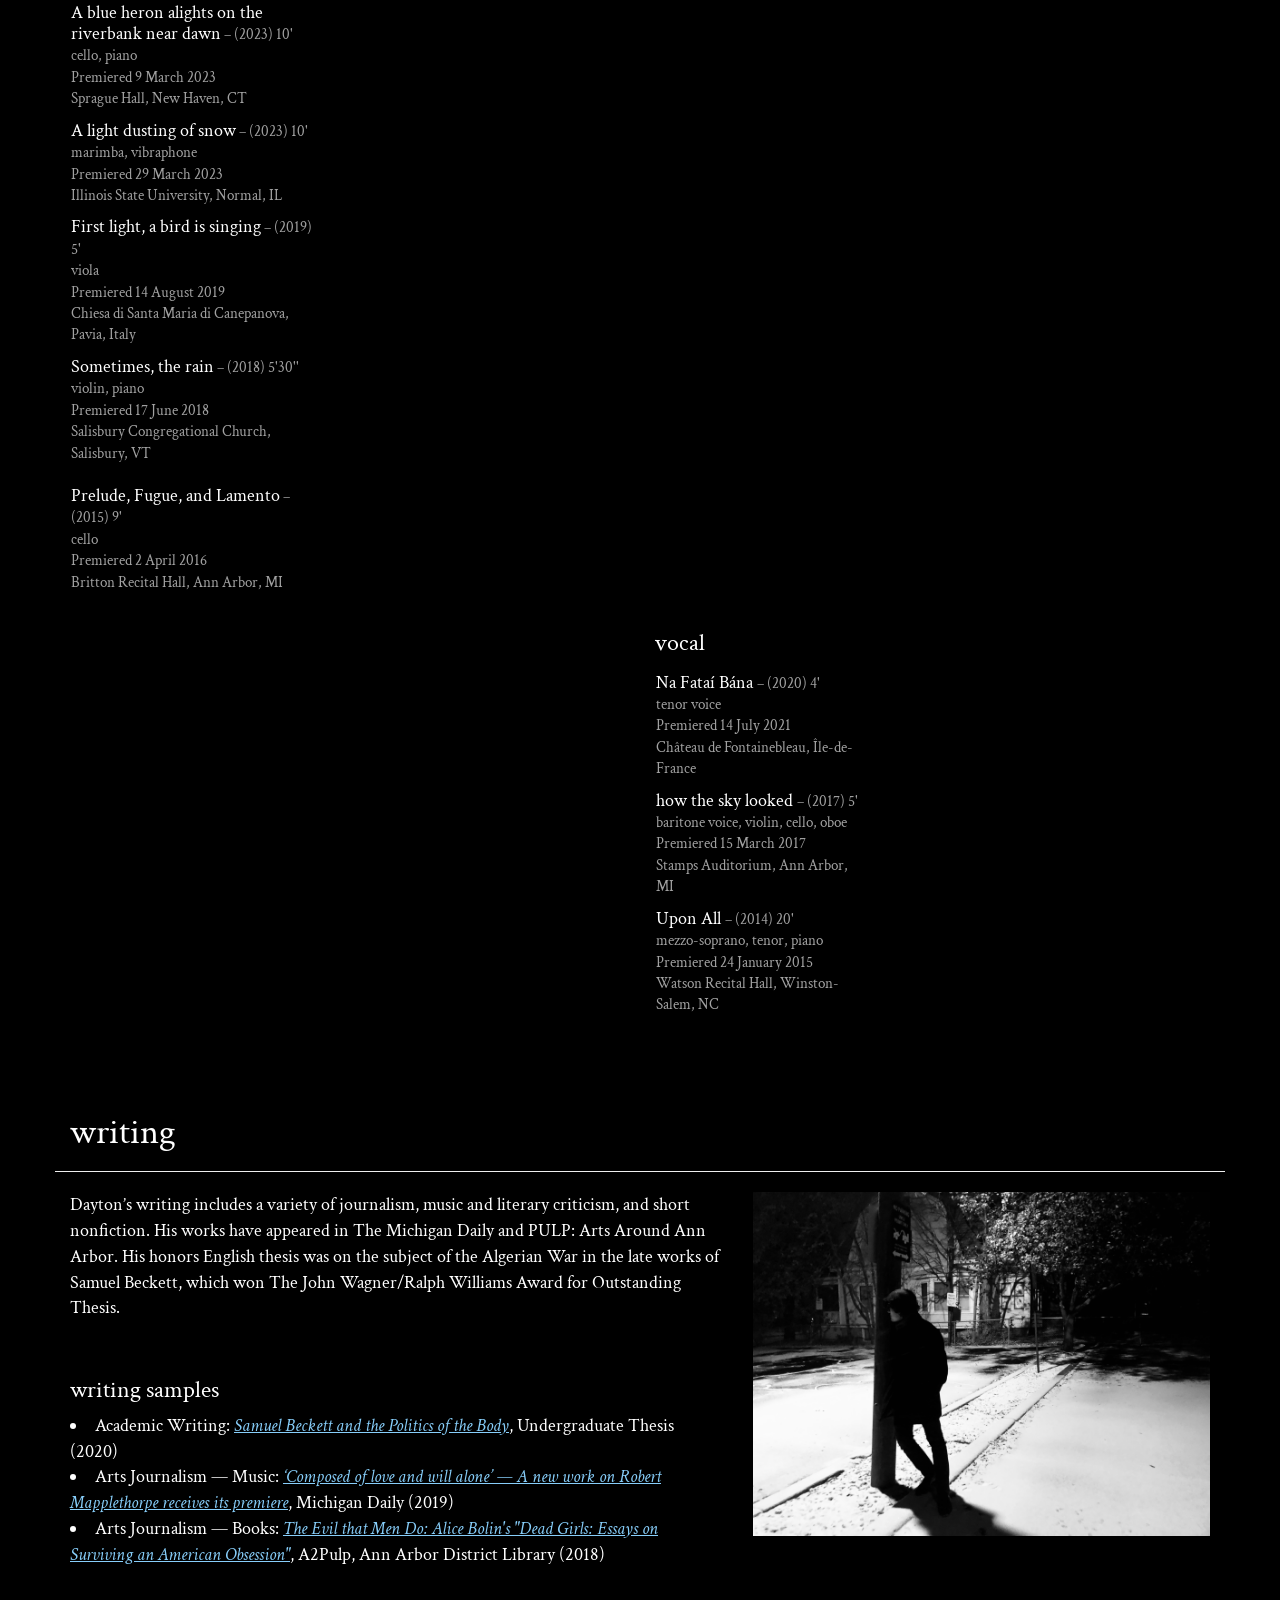
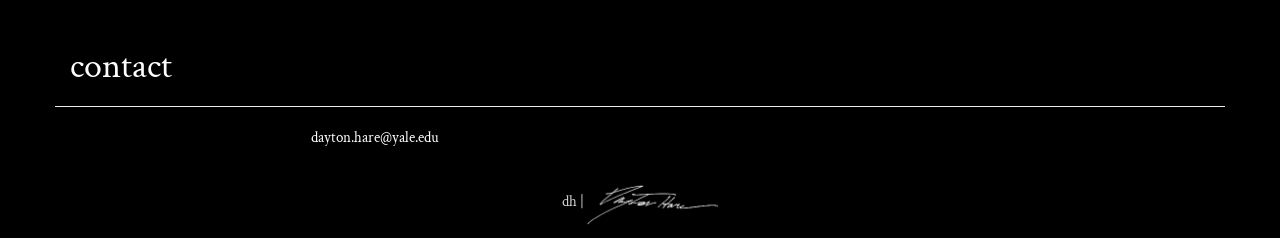
==== commit a401b83d: "Update index.html" ====
--- a/index.html
+++ b/index.html
@@ -389,13 +389,7 @@
 							<iframe width="100%" height="100" scrolling="no" frameborder="no" allow="autoplay" src="https://w.soundcloud.com/player/?url=https%3A//api.soundcloud.com/tracks/1503513664&color=%23090f14&auto_play=false&hide_related=false&show_comments=true&show_user=true&show_reposts=false&show_teaser=true"></iframe>
 						</td>
 					</tr>
-					<tr>
-						<td><h4>I only ask</h4> – (2022) 7'<br>
-							violin, violin, cello, piano <br>
-							Premiered 25 July 2022 <br>
-							Chateau de Fontainebleau, Île-de-France
-						</td>
-						</td>
+		
 						<td style="width: 45%">
 							<iframe width="100%" height="100" scrolling="no" frameborder="no" allow="autoplay" src="https://w.soundcloud.com/player/?url=https%3A//api.soundcloud.com/tracks/1387725433%3Fsecret_token%3Ds-UufsHM9R09o&color=%23090f14&auto_play=false&hide_related=false&show_comments=true&show_user=true&show_reposts=false&show_teaser=true"></iframe>
 						</td>
@@ -487,6 +481,9 @@
 							cello, piano <br>
 							Premiered 9 March 2023 <br>
 							Sprague Hall, New Haven, CT <br>
+						</td>
+						<td style="width: 45%">
+						<iframe width="100%" height="100" scrolling="no" frameborder="no" allow="autoplay" src="https://w.soundcloud.com/player/?url=https%3A//api.soundcloud.com/tracks/1641534129&color=%23090f14&auto_play=false&hide_related=false&show_comments=true&show_user=true&show_reposts=false&show_teaser=true"></iframe>
 						</td>
 					</tr>
 					<tr>
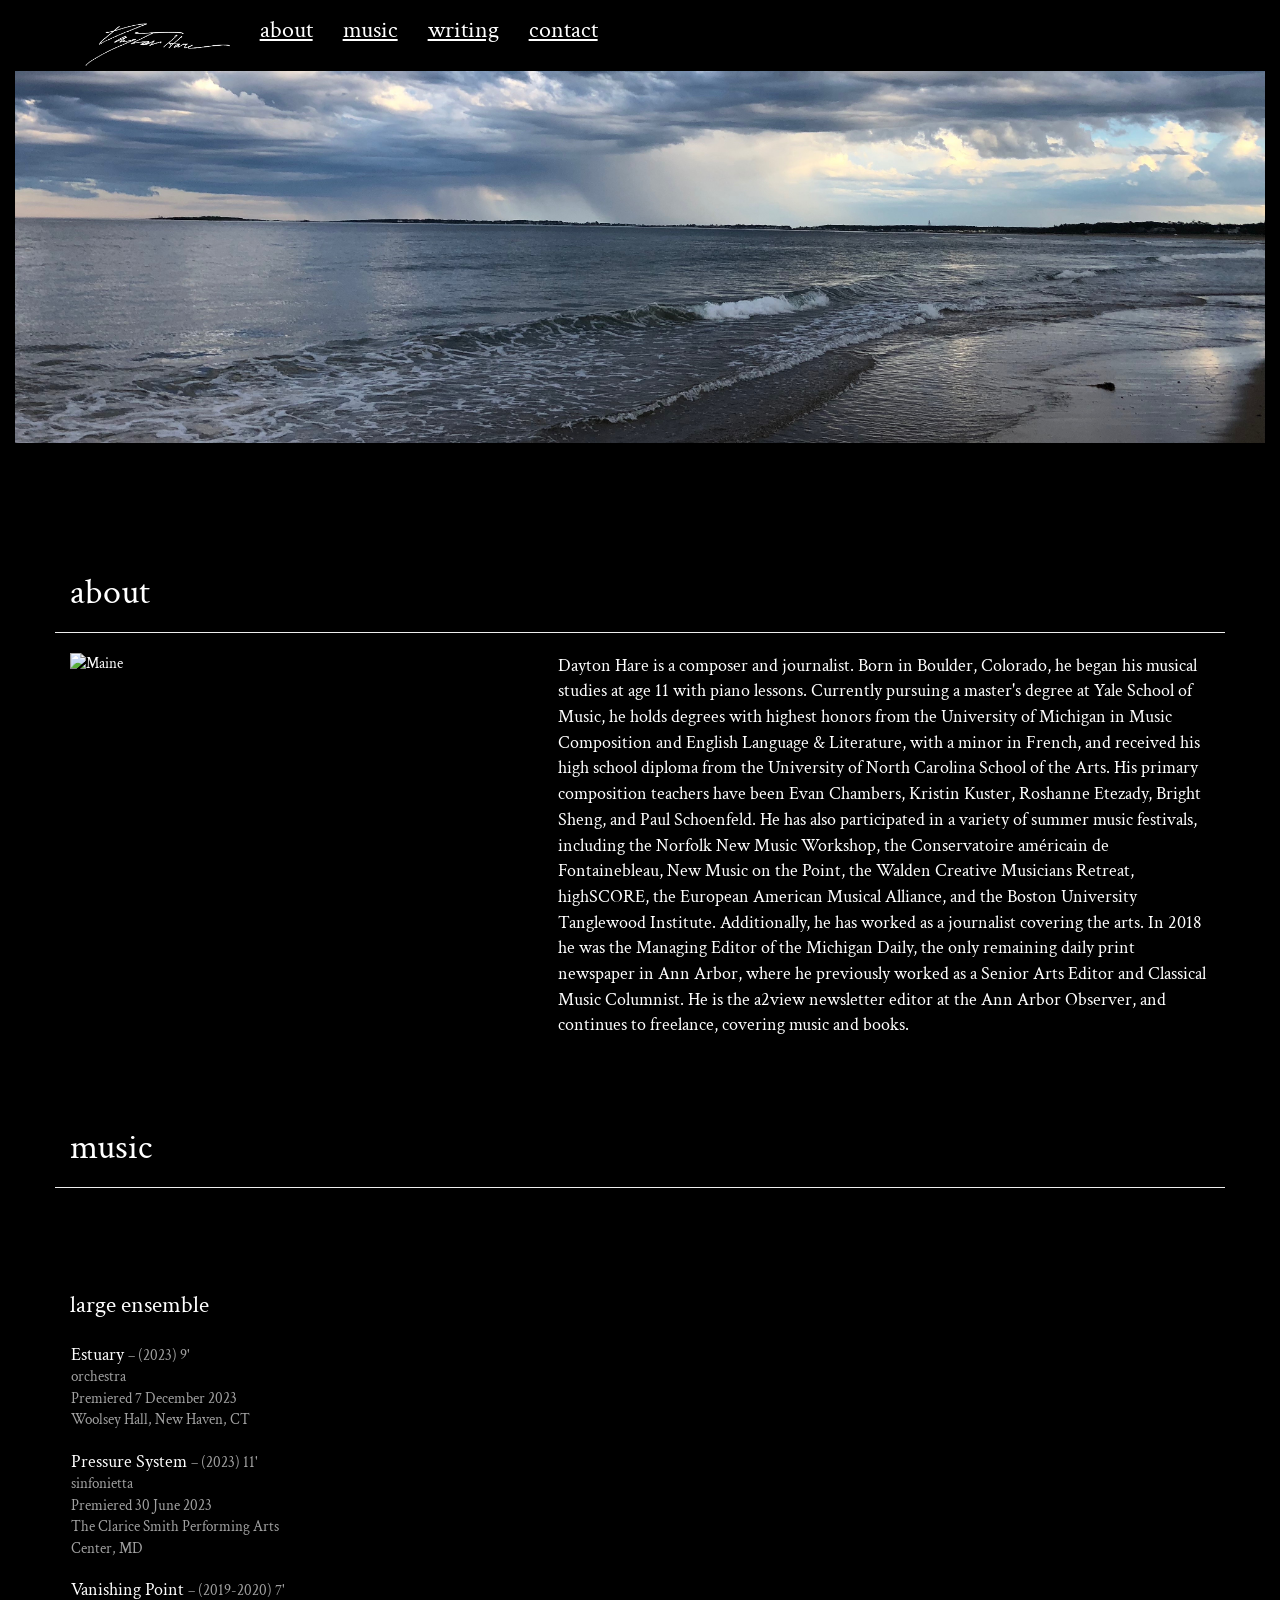
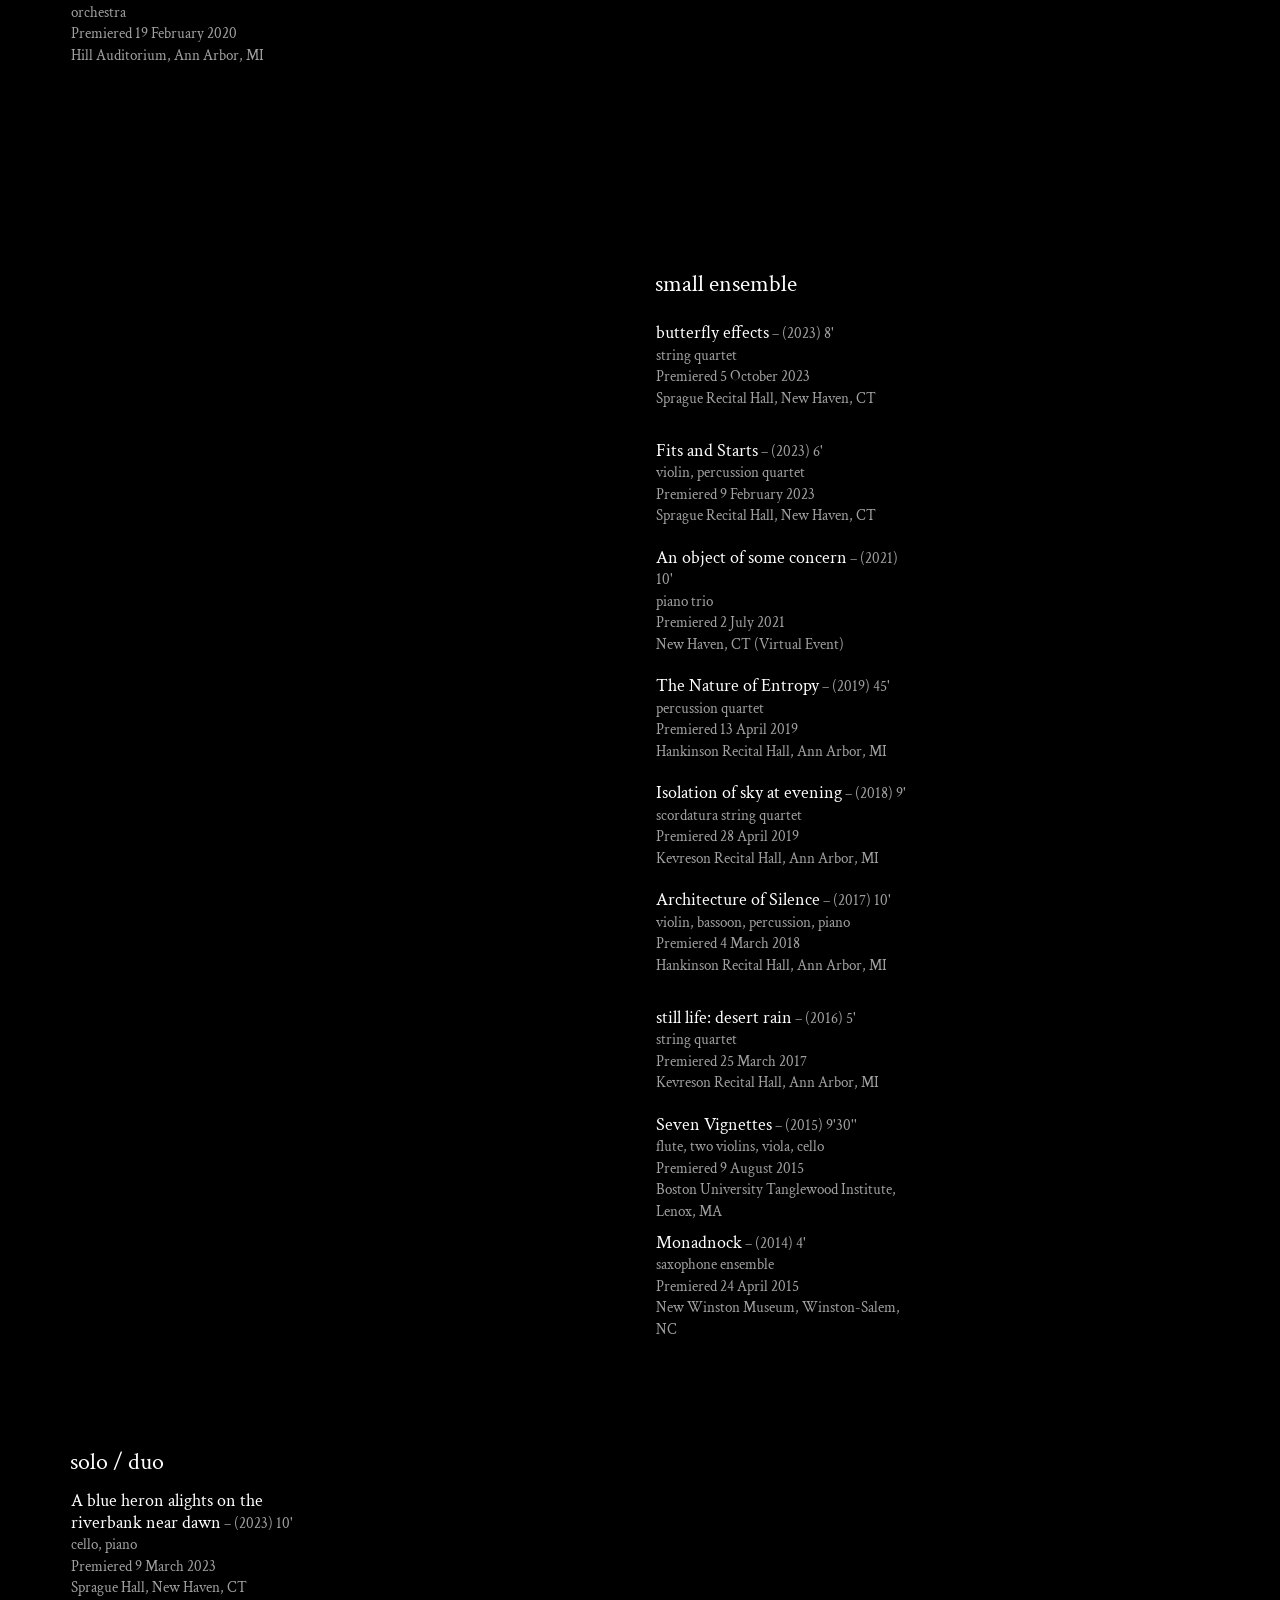
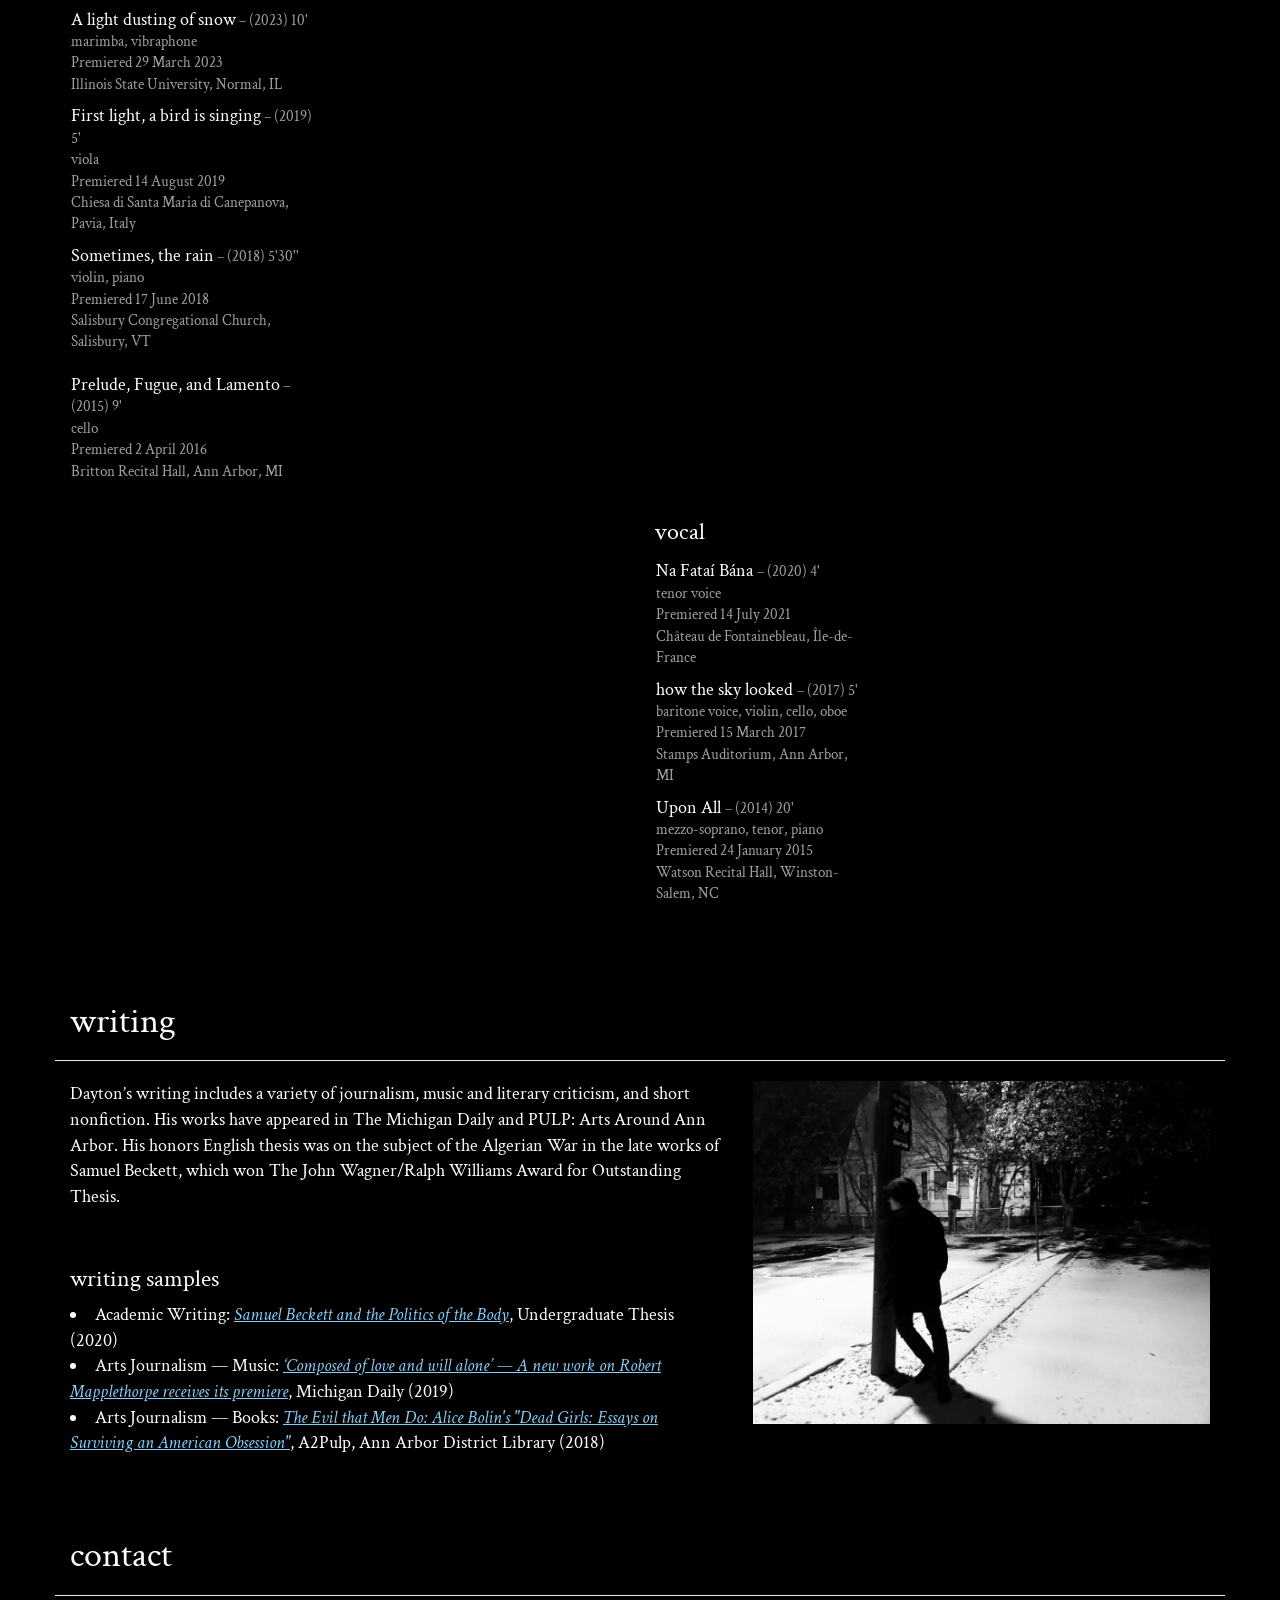
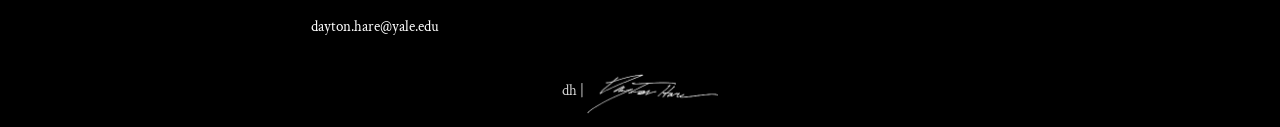
==== commit d1da189e: "Update index.html" ====
--- a/index.html
+++ b/index.html
@@ -389,11 +389,7 @@
 							<iframe width="100%" height="100" scrolling="no" frameborder="no" allow="autoplay" src="https://w.soundcloud.com/player/?url=https%3A//api.soundcloud.com/tracks/1503513664&color=%23090f14&auto_play=false&hide_related=false&show_comments=true&show_user=true&show_reposts=false&show_teaser=true"></iframe>
 						</td>
 					</tr>
-		
-						<td style="width: 45%">
-							<iframe width="100%" height="100" scrolling="no" frameborder="no" allow="autoplay" src="https://w.soundcloud.com/player/?url=https%3A//api.soundcloud.com/tracks/1387725433%3Fsecret_token%3Ds-UufsHM9R09o&color=%23090f14&auto_play=false&hide_related=false&show_comments=true&show_user=true&show_reposts=false&show_teaser=true"></iframe>
-						</td>
-					</tr>
+	
 					<tr>
 						<td><h4>An object of some concern</h4> – (2021) 10'<br>
 							piano trio <br>
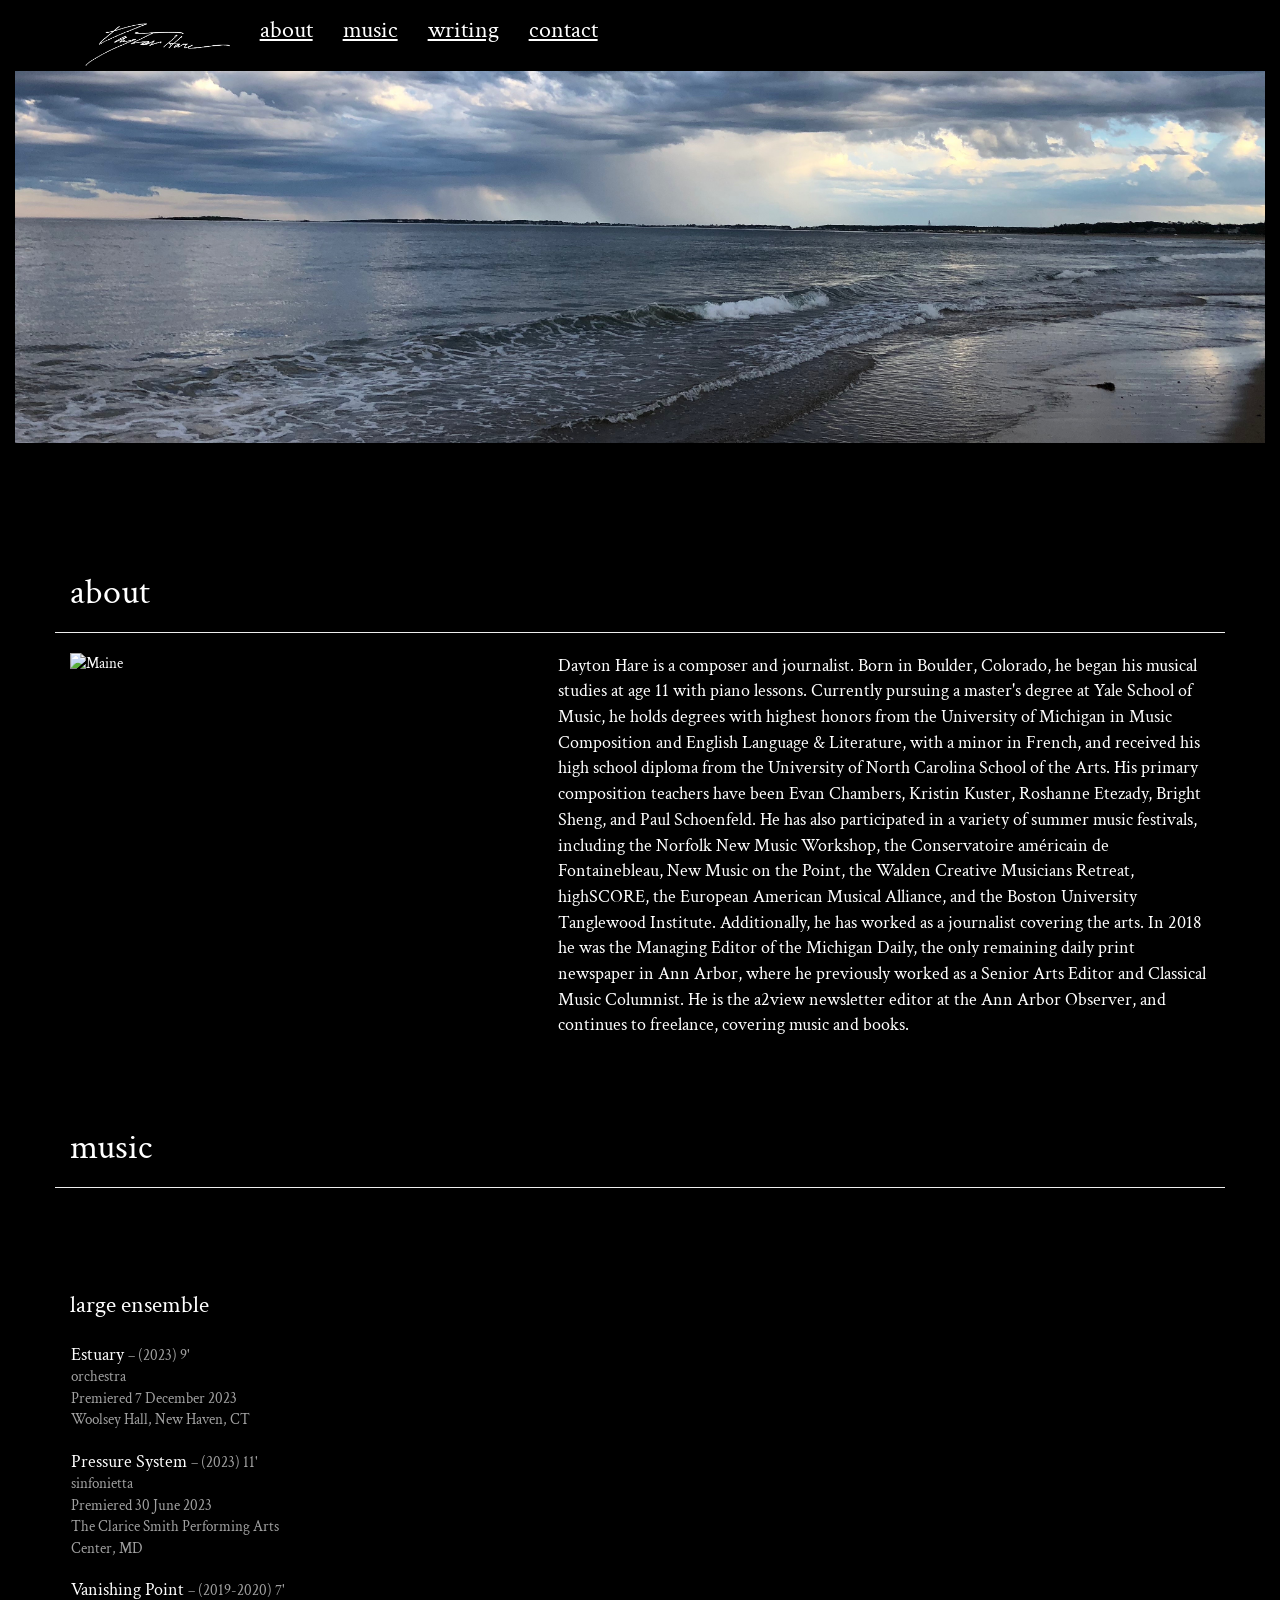
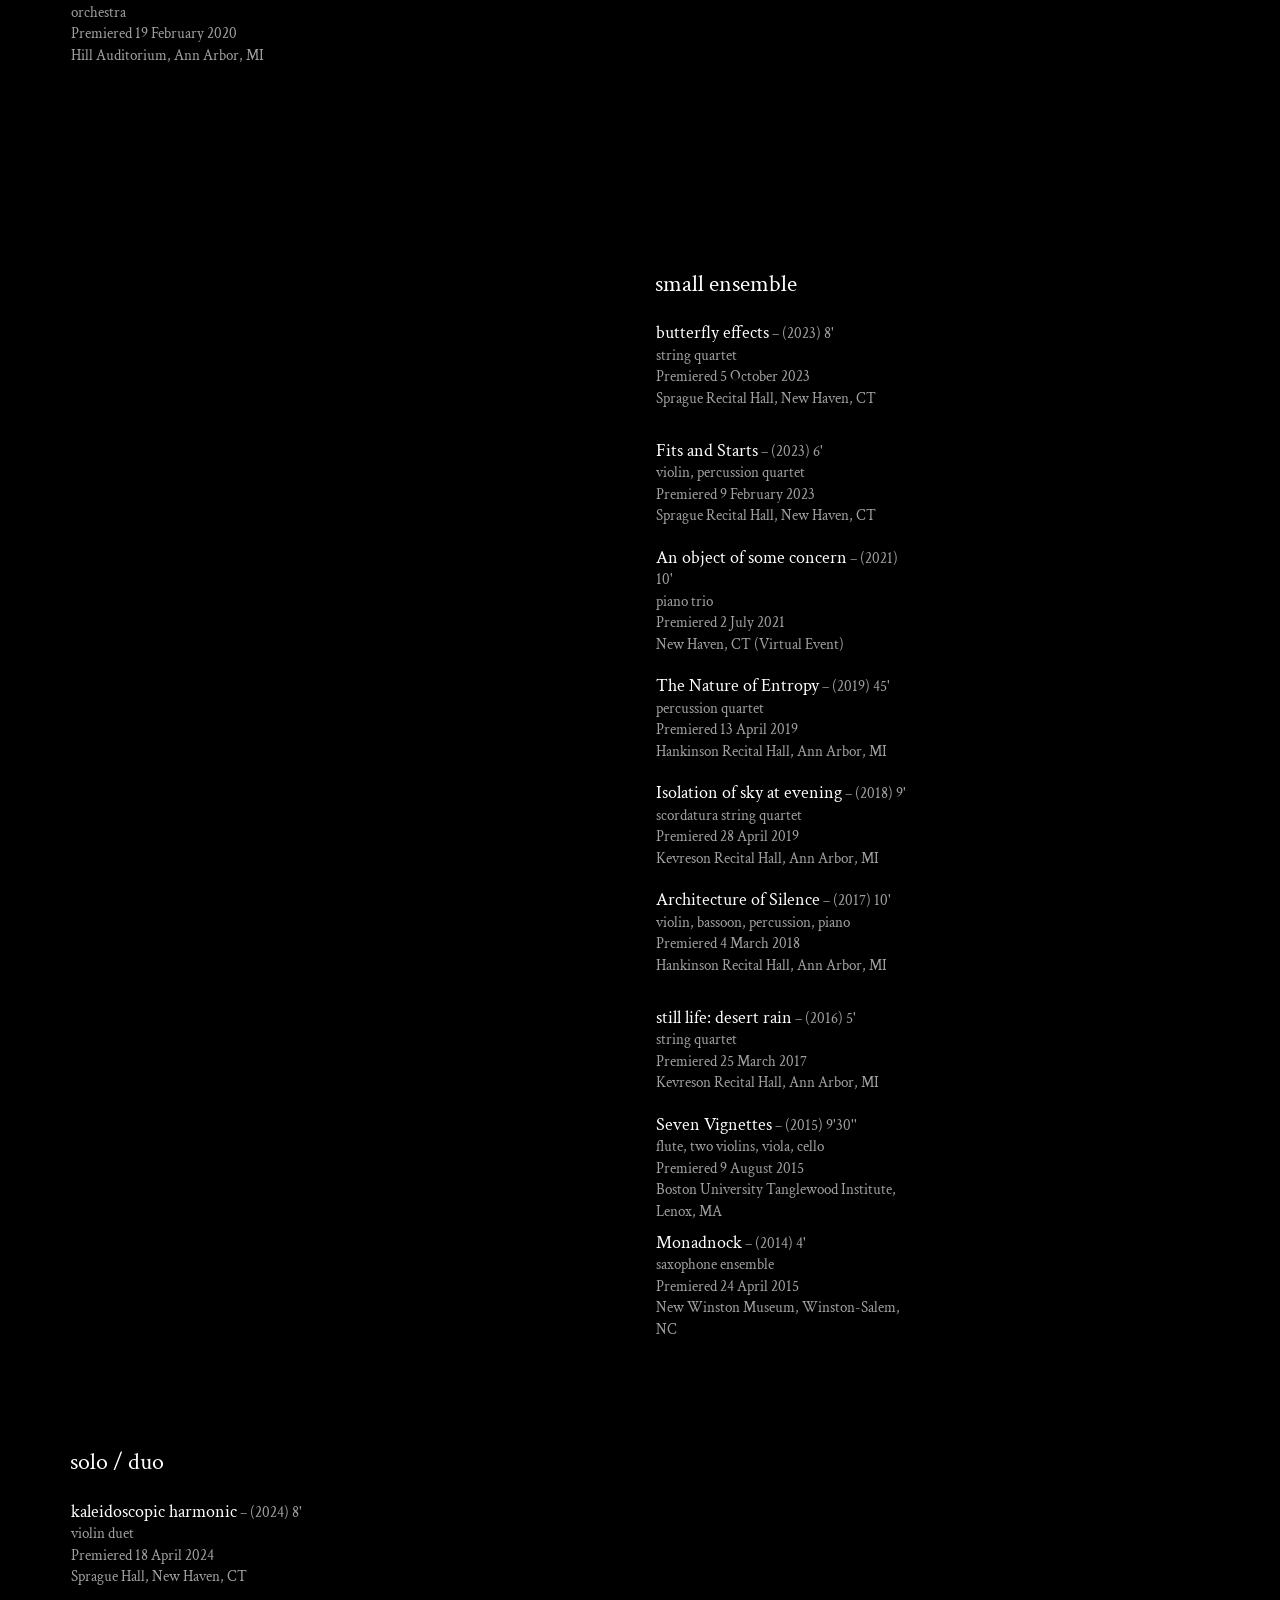
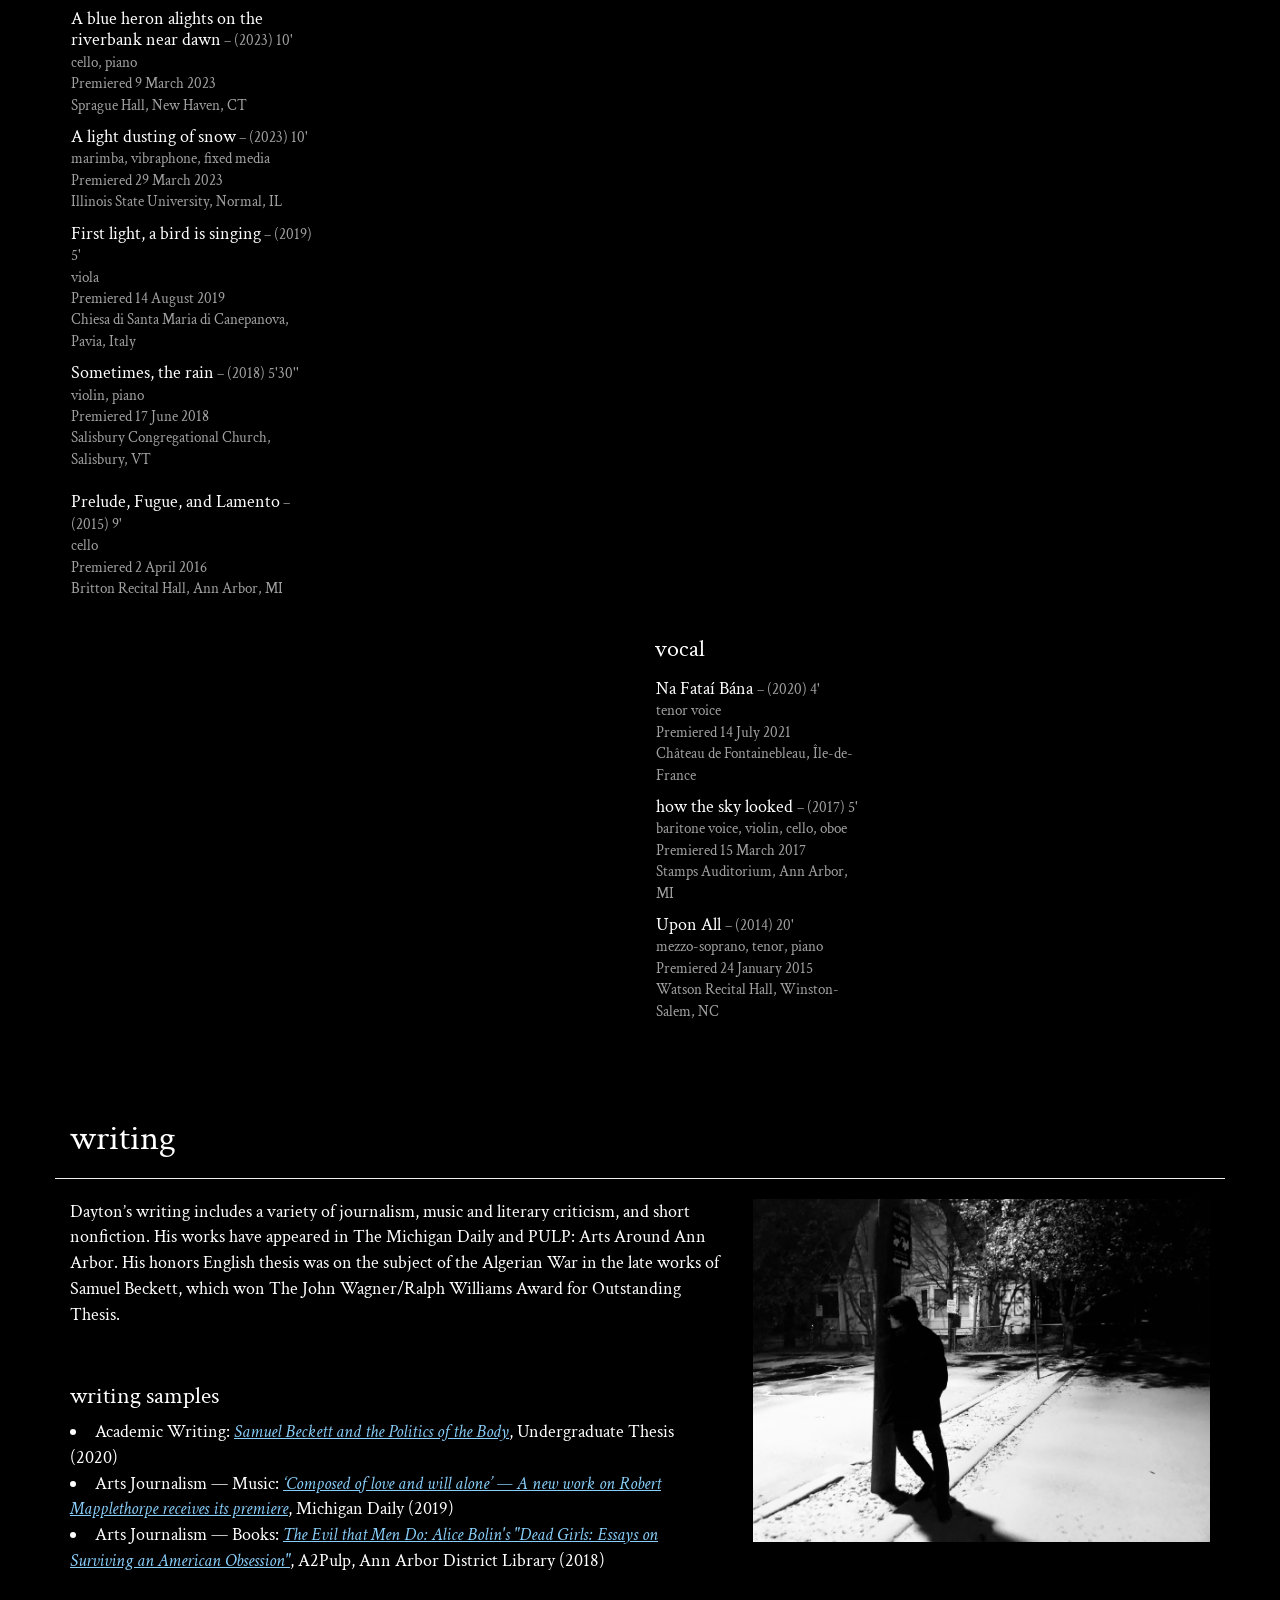
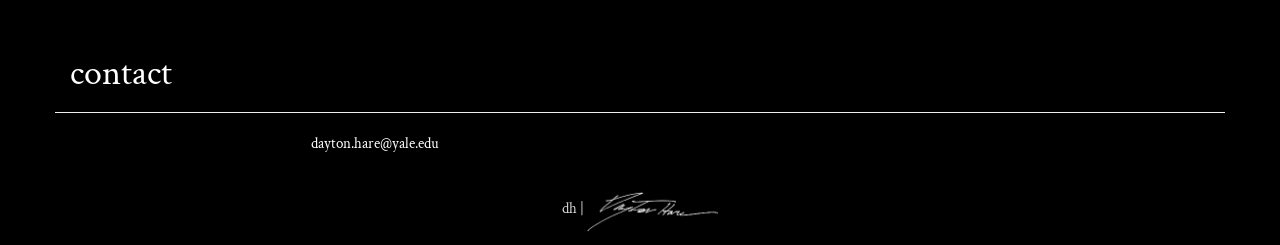
==== commit a1d6d82d: "Update index.html with kalidascope" ====
--- a/index.html
+++ b/index.html
@@ -473,6 +473,16 @@
 				<h3>solo / duo</h3>
 				<table>
 					<tr>
+						<td><h4>kaleidoscopic harmonic</h4> – (2024) 8'<br>
+							violin duet<br>
+							Premiered 18 April 2024 <br>
+							Sprague Hall, New Haven, CT <br>
+						</td>
+						<td style="width: 45%">
+						<iframe width="100%" height="100" scrolling="no" frameborder="no" allow="autoplay" src="https://w.soundcloud.com/player/?url=https%3A//api.soundcloud.com/tracks/1811453316&color=%23090f14&auto_play=false&hide_related=false&show_comments=true&show_user=true&show_reposts=false&show_teaser=true"></iframe>
+						</td>
+					</tr>
+					<tr>
 						<td><h4>A blue heron alights on the riverbank near dawn</h4> – (2023) 10'<br>
 							cello, piano <br>
 							Premiered 9 March 2023 <br>
@@ -484,7 +494,7 @@
 					</tr>
 					<tr>
 						<td><h4>A light dusting of snow</h4> – (2023) 10'<br>
-							marimba, vibraphone <br>
+							marimba, vibraphone, fixed media <br>
 							Premiered 29 March 2023 <br>
 							Illinois State University, Normal, IL <br>
 						</td>
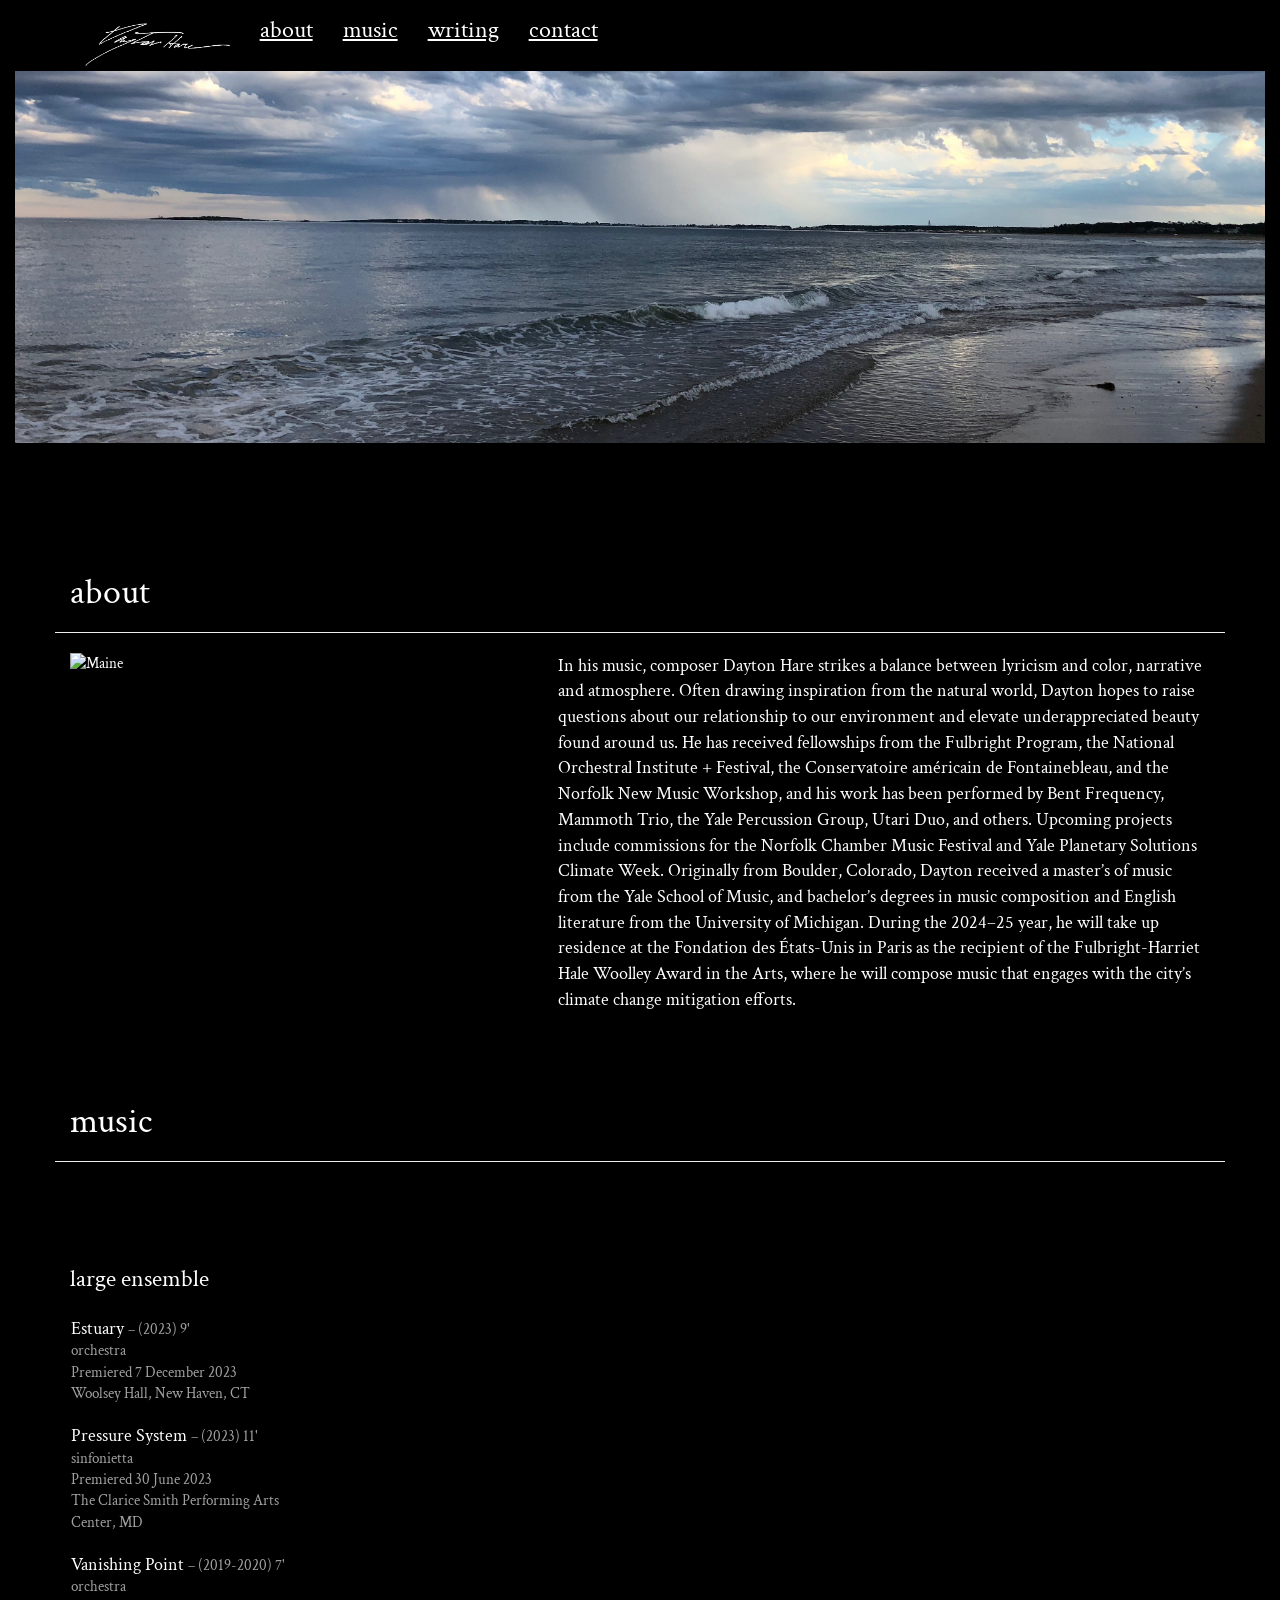
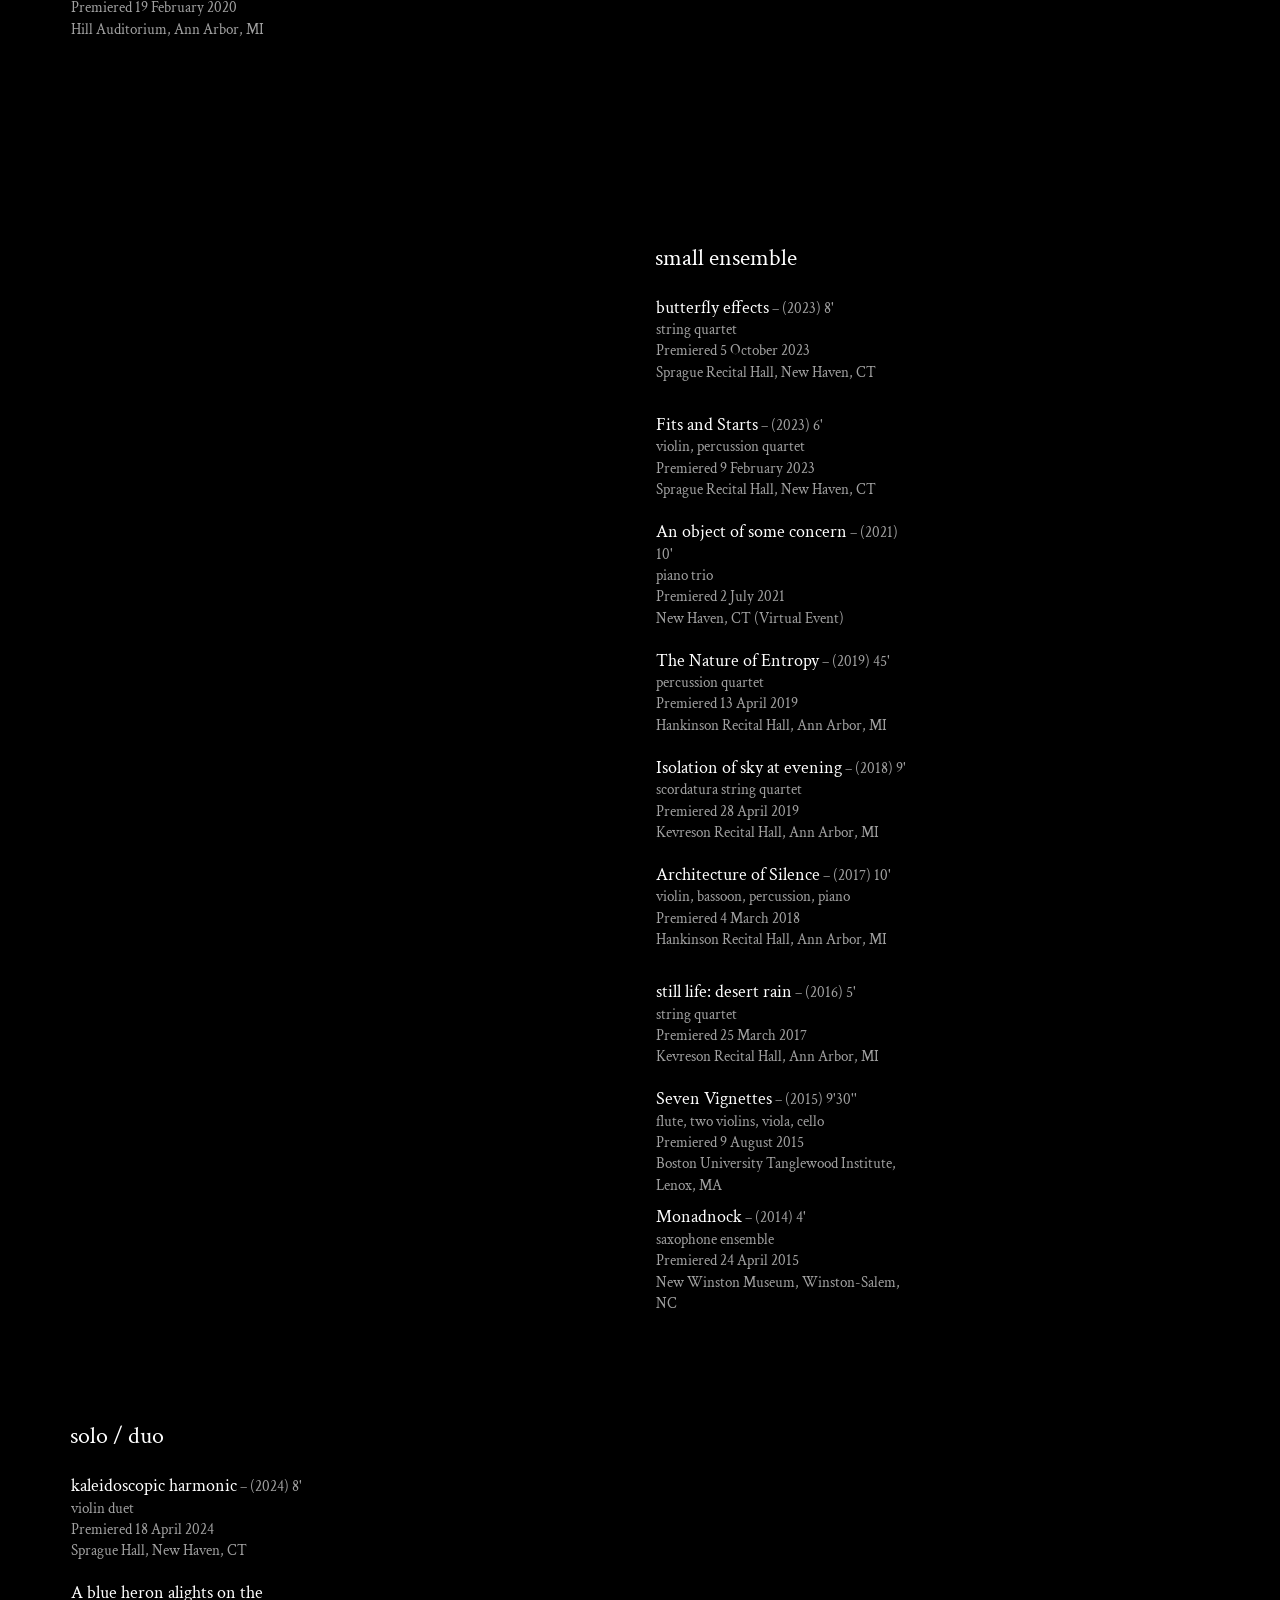
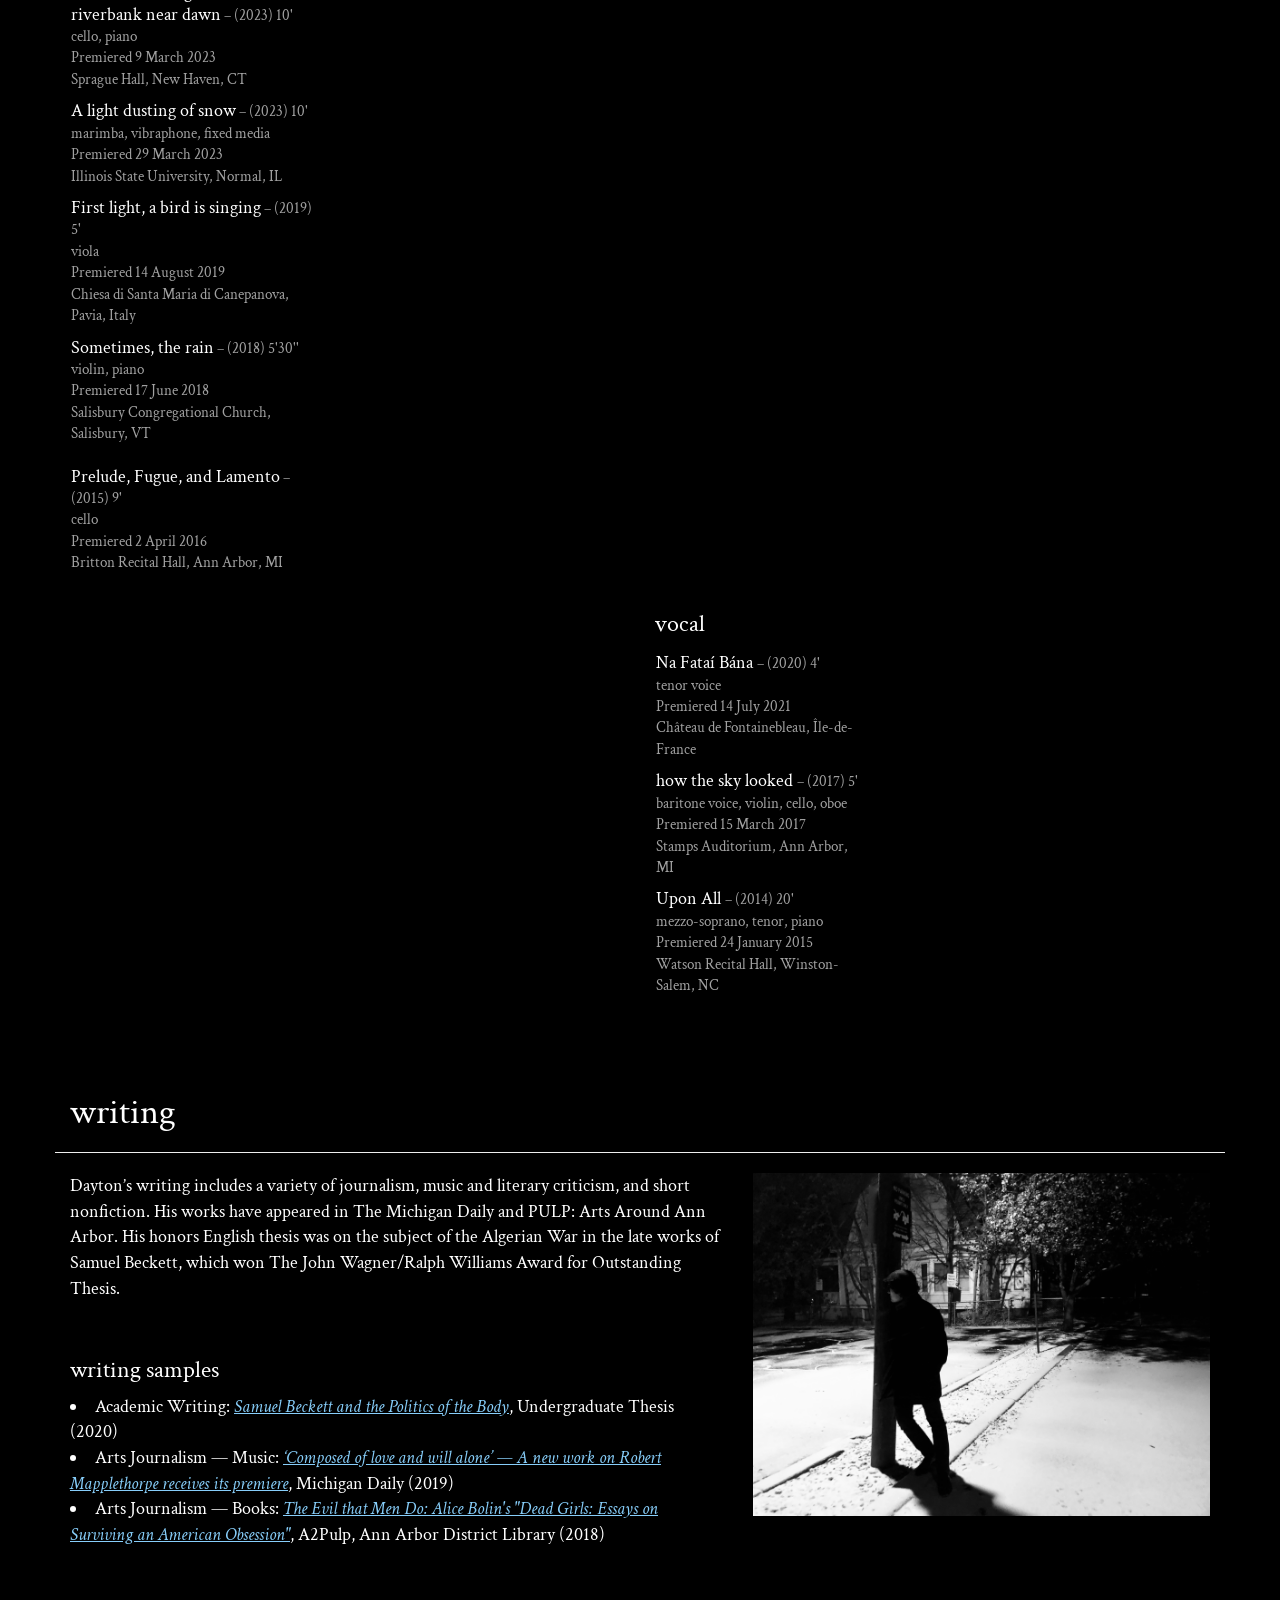
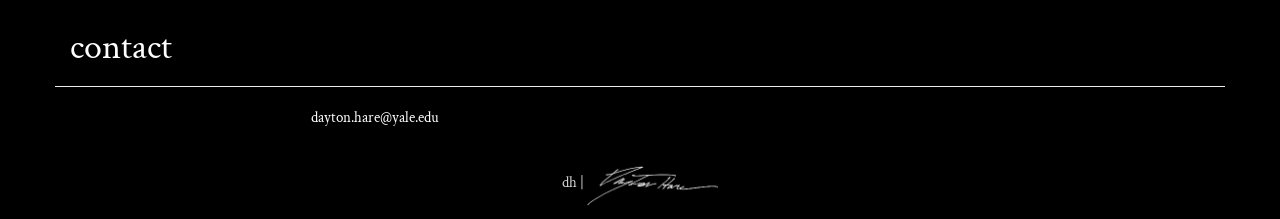
==== commit e37201f5: "Update index.html Updated bio" ====
--- a/index.html
+++ b/index.html
@@ -267,19 +267,8 @@
 				<img class="img-responsive" src="photos/dayton_headshot_2022_cropped.jpeg" alt="Maine">
 			</div>
 			<div class="col-md-7" style="font-size: 18px">
-				<p> Dayton Hare is a composer and journalist. 
-				Born in Boulder, Colorado, he began his musical studies at age 11 with piano lessons. 
-				Currently pursuing a master's degree at Yale School of Music, he holds degrees with highest honors 
-				from the University of Michigan in Music Composition and English Language & Literature,
-				with a minor in French, and received his high school diploma from the University of North Carolina School of the Arts. 
-				His primary composition teachers have been Evan Chambers, 
-				Kristin Kuster, Roshanne Etezady, Bright Sheng, and Paul Schoenfeld. He has also participated in a 
-				variety of summer music festivals, including the Norfolk New Music Workshop, the Conservatoire américain de Fontainebleau, New Music on the Point, the Walden Creative 
-				Musicians Retreat, highSCORE, the European American Musical Alliance, and the Boston 
-				University Tanglewood Institute. Additionally, he has worked as a journalist covering the arts. In 2018 
-				he was the Managing Editor of the Michigan Daily, the only remaining daily print newspaper 
-				in Ann Arbor, where he previously worked as a Senior Arts Editor and Classical Music 
-				Columnist. He is the a2view newsletter editor at the Ann Arbor Observer, and continues to freelance, covering music and books.</p>
+				<p>In his music, composer Dayton Hare strikes a balance between lyricism and color, narrative and atmosphere. Often drawing inspiration from the natural world, Dayton hopes to raise questions about our relationship to our environment and elevate underappreciated beauty found around us. He has received fellowships from the Fulbright Program, the National Orchestral Institute + Festival, the Conservatoire américain de Fontainebleau, and the Norfolk New Music Workshop, and his work has been performed by Bent Frequency, Mammoth Trio, the Yale Percussion Group, Utari Duo, and others. Upcoming projects include commissions for the Norfolk Chamber Music Festival and Yale Planetary Solutions Climate Week. Originally from Boulder, Colorado, Dayton received a master’s of music from the Yale School of Music, and bachelor’s degrees in music composition and English literature from the University of Michigan. During the 2024–25 year, he will take up residence at the Fondation des États-Unis in Paris as the recipient of the Fulbright-Harriet Hale Woolley Award in the Arts, where he will compose music that engages with the city’s climate change mitigation efforts. 
+				</p>
 			</div>
 		</div>
 	  </div>
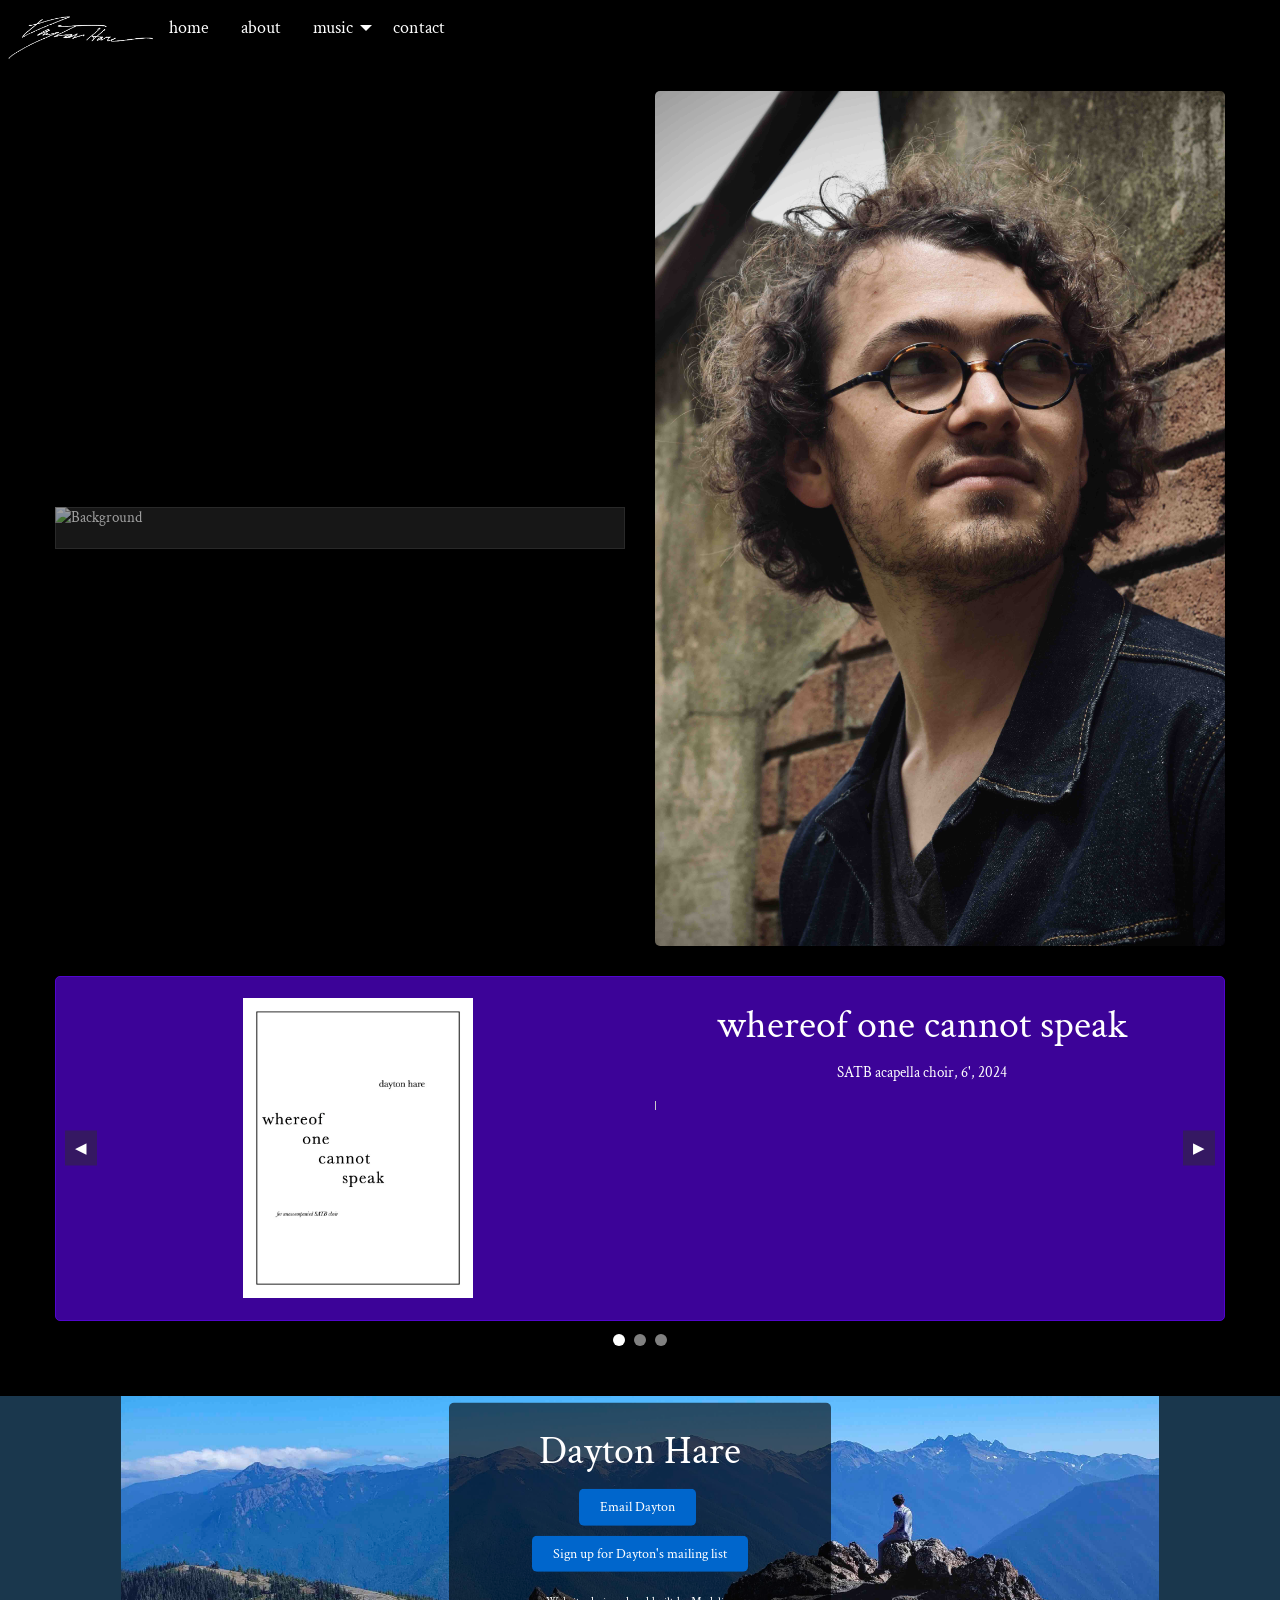
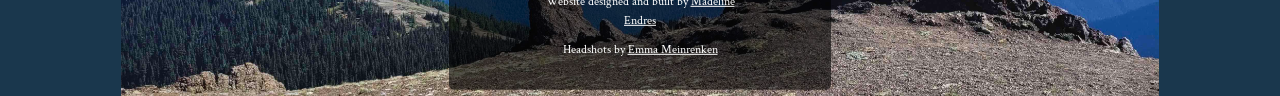
==== commit 0af767ab: "Changed over index" ====
--- a/index.html
+++ b/index.html
@@ -1,649 +1,69 @@
-<!DOCTYPE html>
-<html lang="en-Latf">
+<!doctype html>
+<html class="no-js" lang="en">
   <head>
-	  <!-- Global site tag (gtag.js) - Google Analytics -->
-	<script async src="https://www.googletagmanager.com/gtag/js?id=G-R17CVFD97N"></script>
-	<script>
-	  window.dataLayer = window.dataLayer || [];
-	  function gtag(){dataLayer.push(arguments);}
-	  gtag('js', new Date());
-
-	  gtag('config', 'G-R17CVFD97N');
-	</script>
-    <title>Dayton Hare  :: Home</title>
-		<meta charset="UTF-8">
-    <meta name="viewport" content="width=device-width, initial-scale=1, shrink-to-fit=no">
-	<!-- Bootstrap -->
-	<!-- <link rel="stylesheet" href="//www-personal.umich.edu/~endremad/bootstrap.min.css"> -->
-	<link rel="stylesheet" href="https://stackpath.bootstrapcdn.com/bootstrap/3.4.1/css/bootstrap.min.css" />
-	<!-- Optional theme -->
-	<link rel="stylesheet" href="https://stackpath.bootstrapcdn.com/bootstrap/3.4.1/css/bootstrap-theme.min.css" integrity="sha384-6pzBo3FDv/PJ8r2KRkGHifhEocL+1X2rVCTTkUfGk7/0pbek5mMa1upzvWbrUbOZ" crossorigin="anonymous">
-	<!--<link rel="stylesheet" href="custom.css" type=“text/css”>-->
+    <meta charset="utf-8" />
+    <meta http-equiv="x-ua-compatible" content="ie=edge">
+    <meta name="viewport" content="width=device-width, initial-scale=1.0" />
+    <title>Dayton Hare&mdash;Composer</title>
+    <link rel="stylesheet" href="css/foundation.css" />
+    <link rel="stylesheet" href="css/app.css" />
     <link href="//fonts.googleapis.com/css?family=UnifrakturMaguntia&subset=all" rel="stylesheet" type="text/css">
     <link href="https://fonts.googleapis.com/css2?family=Crimson+Text:ital,wght@0,400;0,600;0,700;1,400;1,600;1,700&family=Playfair+Display:wght@400;700&family=Reenie+Beanie&display=swap" rel="stylesheet">
-	<style type="text/css">
-	  /* latin */
-	  
-	  .mail:before {
-		content: "\2709";
-		font-family: 'Glyphicons Halflings';
-		float: left;
-		margin-right: 2em;
-	  }
-	  
-	  .web:before {
-		content: "\e135";
-		font-family: 'Glyphicons Halflings';
-		float: left;
-		margin-right: 2em;
-	  }
-	  
-	  .linkedin:before {
-		content: "\e008";
-		font-family: 'Glyphicons Halflings';
-		float: left;
-		margin-right: 2em;
-	  }
-		
-		.pubs:before {
-		content: "\e043";
-		font-family: 'Glyphicons Halflings';
-		float: left;
-		margin-right: 2em;
-	  }
-	  
-	  .location:before {
-		content: "\e062";
-		font-family: 'Glyphicons Halflings';
-		float: left;
-		margin-right: 2em;
-	  }
-	  
-	  .mail, .web, .linkedin, .location, .pubs {
-		display: block;
-		margin-bottom: 1em;
-	  }
-		
-html {
-  position: relative;
-  min-height: 100%;
-}
-body {
-    padding-top: 0px;
-    margin-bottom: 60px;
-    font-size: 15px;
-    background-color: black;
-    color: white;
-    font-family: 'Crimson Text', serif;
-    font-weight: 400;
-}
-.footer {
-    position: absolute;
-    bottom: 0;
-    width: 100%;
-    /* Set the fixed height of the footer here */
-    height: 60px;
-    background-color: black;
-}
-.footer > .container {
-    margin-top: 20px;
-}
-.page-header {
-    padding-top: 30px;
-    margin-top: 0px;
-}
-
-.list-group-item:hover {
-    text-decoration: none;
-    background-color: #ffcdcd;
-}
-
-/*NAV-BAR RELATED*/
-
-.navbar {
-    font-size: x-large;
-    font-family: 'Crimson Text', serif;
-    background-color: black;
-    font-weight: 400;
-    color: white;
-    margin-bottom: 0px;
-}
-
-.navbar-inverse {
-    background-image: linear-gradient(to bottom, black 0,black 100%);
-    border-color: black;
-    color: white;
-}
-
-.navbar-inverse .navbar-nav>li>a {
-    color: white;
-}
-
-.navbar-inverse .navbar-brand {
-    cursor:default; 
-    margin: 0px;
-    font-family: 'Playfair Display', serif;
-    color: white;
-    font-size: xx-large;
-}
-.navbar-nav>li>a {
-    line-height: 50px;
-    padding-top: 5px;
-    padding-bottom: 5px;
-}
-
-
-/* unvisited link */
-a:link {    
-    color: lightskyblue;
-    text-decoration: underline;
-}
   
-  /* visited link */
-  a:visited {
-    color: lightskyblue;
-    text-decoration: underline;
-  }
-  
-  /* mouse over link */
-  a:hover {
-    color: cornflowerblue;
-    text-decoration: underline;
-
-  }
-  
-  /* selected link */
-  a:active {
-    color: blue;
-    text-decoration: underline;
-
-  }
-
-@media print {
-    body {
-        padding-top: 0px;
-        margin-bottom: 0px;
-    }
-    
-    .page-header {
-        padding-top: 0px;
-    }
-}
-
-/*headers*/
-table, th, td {
-    border: 1px solid black;
-    padding-top: 5px;
-    padding-bottom: 5px;
-    padding-right: 50px;
-    color: #a1a1a1;
-}
-
-.h1, h1 {
-    color: white;
-    font-family: 'Crimson Text', serif;
-    font-size: 36px;
-}
-
-.h3, h3 {
-    color: white;
-    font-family: 'Crimson Text', serif;
-    font-size: x-large;
-}
-
-.h4, h4 {
-    color: white;
-    display: inline;
-    font-family: 'Crimson Text', serif;
-    font-size: larger;
-}
-
-footer {
-    color: white;
-    font-family: 'Crimson Text', serif;
-    font-weight: 400;
-}
-
-    </style>
+    <link rel="preload" href="photos/brickLookCompressed.jpg" as="image">
+    <link rel="preload" href="photos/TreesTall.jpg" as="image">
     
   </head>
+  <body>
+    <div id="navbar"></div>
+    <div id="navbar-padding"></div> <!-- This div will have dynamic padding -->
 
-  <body id="home" data-spy="scroll" data-target=".navbar" data-offset="10">
-    <div class="navbar navbar-inverse navbar-fixed-top" role="navigation" style="height: 71px;">
-      <div class="container">
-				<div class="navbar-header">
-		  	<button type="button" class="navbar-toggle" data-toggle="collapse" data-target=".navbar-collapse">
-			<span class="sr-only">Toggle navigation</span>
-			<span class="icon-bar"></span>
-			<span class="icon-bar"></span>
-			<span class="icon-bar"></span>
-		  </button>
-		  <!--<p class="navbar-brand">
-			<span style="font-family: 'Reenie Beanie', cursive;"><a href="#home" style="color:white;text-decoration:none">Dayton Hare</a> </span> &nbsp|&nbsp
-		</p>-->
-		<p class="navbar-brand" style="cursor: default; margin: 0px;"><img class="img-responsive" src="photos/DaytonSig.jpeg" alt="sig" style="height: 55px;"></p>
+<!-- Responsive Row with Headshot and Overlay -->
+  <div class="grid-container">
+    <div class="grid-x grid-margin-x align-middle">
+        <!-- Overlay Cell -->
+        <div class="cell small-12 medium-6 relative-cell">
+          <img src="photos/TreesTall.jpg" alt="Background" class="responsive-background">
+          <div class="overlay">
+              <div class="overlay-heading">
+                  <h2>Dayton Hare: Composer | Writer | Teacher</h2>
+              </div>
+              <div class="overlay-tagline">
+                  <p><h5 style="font-style:italic;">exploring the delicate balance between our world and the narratives we create within it</h5></p>
+              </div>
+          </div>
+      </div>
+      <!-- Headshot Cell -->
+      <div class="cell small-12 medium-6">
+        <img src="photos/brickLookCompressed.jpg" alt="Headshot" class="responsive-headshot">
+      </div>
+      <div class="cell">
+        <!-- Add padding between the responsive row and the Orbit component -->
+        <div class="orbit-padding"></div>
+      </div>
+      <div class="cell">
+        <!-- Scroll Bar with Cool Orbit Things -->
+        <div class="orbit" role="region" aria-label="Dayton Highlights" data-orbit>
+          <ul class="orbit-container" id="orbit-container">
+          <button class="orbit-previous" aria-label="previous"><span class="show-for-sr">Previous Slide</span>&#9664;</button>
+          <button class="orbit-next" aria-label="next"><span class="show-for-sr">Next Slide</span>&#9654;</button>
+          </ul>
+          <nav class="orbit-bullets" id="orbit-bullets">
+          </nav>
+        </div>
+      </div>
+    </div>
+  </div>
+    
+    <div class="orbit-padding"></div>
 
-		</div>
-		<div id="navbar-top" class="collapse navbar-collapse">
-		  <ul class="nav navbar-nav">
-			<!--<li><a href="#home">home</a></li> -->
-			<li><a href="#about">about</a></li>
-			<li><a href="#music">music</a></li>
-			<li><a href="#writing">writing</a></li>
-			<li><a href="#contact">contact</a></li>
-		  </ul>
-		</div><!--/.nav-collapse -->
-      </div>
-	</div>
-	
-    <div class="container-fluid" style="scroll-padding: auto;">
-
-	<img class="img-responsive" src="photos/maine2018.jpg" alt="Maine">
-
-	</div>
+    <!-- Footer -->
+    <div id="footer"></div>
     
-    <!--<div class="alert alert-info container">
-      <p>
-				<strong style="font-family: Arial, Helvetica, sans-serif;">TIME SENSITIVE RESEARCH PARTICIPATION OPPORTUNITY </strong>
-				<br><br>Do you want to help push forth the bounds of human knowledge? Do you have Python experience, even if only a little? 
-				If so, consider taking the human study I'm running! It can be taken from home, and takes around 45 min. If you are a University of Michigan
-				student, you can also enter to win 1 of 2 $50 Amazon gift cards.
-			</p>
-			<br>
-			<p>
-				If interested, please click this <strong><a href="https://dijkstra.eecs.umich.edu/~endremad/InFixPy_HumanStudy1/" target="_blank">link</a></strong> 
-				for more information.
-      </p>
-    </div>-->
-	<!--<div class="container" style="height: 50vh;">-->
-
-	  </div>
-	  <div id="about" class="page-header container">
-		<h1 style="margin-top: 100px">about</h1>
-	  </div>
-	  <div class="container">
-		<div class="row">
-			<div class="col-md-5">
-				<img class="img-responsive" src="photos/dayton_headshot_2022_cropped.jpeg" alt="Maine">
-			</div>
-			<div class="col-md-7" style="font-size: 18px">
-				<p>In his music, composer Dayton Hare strikes a balance between lyricism and color, narrative and atmosphere. Often drawing inspiration from the natural world, Dayton hopes to raise questions about our relationship to our environment and elevate underappreciated beauty found around us. He has received fellowships from the Fulbright Program, the National Orchestral Institute + Festival, the Conservatoire américain de Fontainebleau, and the Norfolk New Music Workshop, and his work has been performed by Bent Frequency, Mammoth Trio, the Yale Percussion Group, Utari Duo, and others. Upcoming projects include commissions for the Norfolk Chamber Music Festival and Yale Planetary Solutions Climate Week. Originally from Boulder, Colorado, Dayton received a master’s of music from the Yale School of Music, and bachelor’s degrees in music composition and English literature from the University of Michigan. During the 2024–25 year, he will take up residence at the Fondation des États-Unis in Paris as the recipient of the Fulbright-Harriet Hale Woolley Award in the Arts, where he will compose music that engages with the city’s climate change mitigation efforts. 
-				</p>
-			</div>
-		</div>
-	  </div>
-
-	  <div id="music" class="page-header container">
-		<h1 style="margin-top: 50px">music</h1>
-	  </div>
-	  <div class="container">
-		<div class="row"> <!--Large Ensemble-->
-			<div class="col-md-6">
-
-				<br>
-				<br>
-				<br>
-				<h3>large ensemble</h3>
-				<table>
-					<tr>
-						<td><h4>Estuary </h4> – (2023) 9'<br>
-							orchestra <br>
-							Premiered 7 December 2023 <br>
-							Woolsey Hall, New Haven, CT
-						</td>
-							<td style="width: 45%">
-						<iframe width="100%" height="100" scrolling="no" frameborder="no" allow="autoplay" src="https://w.soundcloud.com/player/?url=https%3A//api.soundcloud.com/tracks/1697226831&color=%23090f14&auto_play=false&hide_related=false&show_comments=true&show_user=true&show_reposts=false&show_teaser=true"></iframe>
-						</td>
-					</tr>
-					
-					<tr>
-							<td><h4>Pressure System </h4> – (2023) 11'<br>
-							sinfonietta <br>
-							Premiered 30 June 2023 <br>
-							The Clarice Smith Performing Arts Center, MD
-						</td>
-							<td style="width: 45%">
-						<iframe width="100%" height="100" scrolling="no" frameborder="no" allow="autoplay" src="https://w.soundcloud.com/player/?url=https%3A//api.soundcloud.com/tracks/1689927204%3Fsecret_token%3Ds-CmceU4IfCTo&color=%23090f14&auto_play=false&hide_related=false&show_comments=true&show_user=true&show_reposts=false&show_teaser=true"></iframe>
-						</td>
-					</tr>
-					
-					<tr>
-						<td><h4>Vanishing Point </h4> – (2019-2020) 7'<br>
-							orchestra <br>
-							Premiered 19 February 2020 <br>
-							Hill Auditorium, Ann Arbor, MI
-						</td>
-						<td style="width: 45%">
-						<iframe width="100%" height="100" scrolling="no" frameborder="no" allow="autoplay" src="https://w.soundcloud.com/player/?url=https%3A//api.soundcloud.com/tracks/807706414&color=%23091014&auto_play=false&hide_related=false&show_comments=true&show_user=true&show_reposts=false&show_teaser=true"></iframe>
-						</td>
-					</tr>
-
-					</tr>
-				</table>
-			</div>
-			<div class="col-md-6">
-			<iframe width="560" height="315" src="https://www.youtube.com/embed/R_cI44pHR68?si=ztYKF56JvxEc8_l9" title="YouTube video player" frameborder="0" allow="accelerometer; autoplay; clipboard-write; encrypted-media; gyroscope; picture-in-picture; web-share" allowfullscreen></iframe>
-			</div>
-			<div class="col-md-6">
-			<iframe width="560" height="315" src="https://www.youtube.com/embed/w3pqUOCkLVE" frameborder="0" allow="accelerometer; autoplay; encrypted-media; gyroscope; picture-in-picture" allowfullscreen></iframe>
-			</div>
-		</div>
-		<div class="row"> <!--Small Ensemble-->
-			<div class="col-md-6">
-				<br>
-				<br>
-				<br>
-				<br>
-				<!--An object of some concern-->
-				<iframe width="560" height="315" src="https://www.youtube.com/embed/Tq3k4x0mVmA" frameborder="0" allow="accelerometer; autoplay; encrypted-media; gyroscope; picture-in-picture" allowfullscreen></iframe>				<br>
-				<br>
-				<br>
-				<br>
-				<!--Isolation of sky at evening-->
-				<iframe width="560" height="315" src="https://www.youtube.com/embed/ybDs9E_BL3U" frameborder="0" allow="accelerometer; autoplay; encrypted-media; gyroscope; picture-in-picture" allowfullscreen></iframe>
-				<br>
-				<br>
-				<br>
-				<br>
-				<!--Architecture of Silence-->
-				<iframe width="560" height="315" src="https://www.youtube.com/embed/-Ul0YIaOK74" frameborder="0" allow="accelerometer; autoplay; encrypted-media; gyroscope; picture-in-picture" allowfullscreen></iframe>
-				<!--br>
-				<br>
-				<br>
-				<br>
-				<still life: desert rain>
-				<iframe width="560" height="315" src="https://www.youtube.com/embed/dOinQofrISQ" frameborder="0" allow="accelerometer; autoplay; encrypted-media; gyroscope; picture-in-picture" allowfullscreen></iframe-->
-			</div>
-			<div class="col-md-6">
-				<h3>small ensemble</h3>
-				<table>
-					<tr>
-						<td><h4>butterfly effects</h4> – (2023) 8'<br>
-							string quartet <br>
-							Premiered 5 October 2023 <br>
-							Sprague Recital Hall, New Haven, CT
-						</td>
-						<td style="width: 45%">
-							<iframe width="100%" height="100" scrolling="no" frameborder="no" allow="autoplay" src="https://w.soundcloud.com/player/?url=https%3A//api.soundcloud.com/tracks/1707535845&color=%23090f14&auto_play=false&hide_related=false&show_comments=true&show_user=true&show_reposts=false&show_teaser=true"></iframe>
-						</td>
-					</tr>
-
-					<tr>
-						<td><h4>Fits and Starts</h4> – (2023) 6'<br>
-							violin, percussion quartet <br>
-							Premiered 9 February 2023 <br>
-							Sprague Recital Hall, New Haven, CT
-						</td>
-						<td style="width: 45%">
-							<iframe width="100%" height="100" scrolling="no" frameborder="no" allow="autoplay" src="https://w.soundcloud.com/player/?url=https%3A//api.soundcloud.com/tracks/1503513664&color=%23090f14&auto_play=false&hide_related=false&show_comments=true&show_user=true&show_reposts=false&show_teaser=true"></iframe>
-						</td>
-					</tr>
-	
-					<tr>
-						<td><h4>An object of some concern</h4> – (2021) 10'<br>
-							piano trio <br>
-							Premiered 2 July 2021 <br>
-							New Haven, CT (Virtual Event)
-						</td>
-						<td style="width: 45%">
-						<iframe width="100%" height="100" scrolling="no" frameborder="no" allow="autoplay" src="https://w.soundcloud.com/player/?url=https%3A//api.soundcloud.com/tracks/1092901120&color=%23091014&auto_play=false&hide_related=false&show_comments=true&show_user=true&show_reposts=false&show_teaser=true"></iframe>
-
-						</td>
-					</tr>
-					<tr>
-						<td><h4>The Nature of Entropy</h4> – (2019) 45'<br>
-							percussion quartet <br>
-							Premiered 13 April 2019 <br>
-							Hankinson Recital Hall, Ann Arbor, MI
-						</td>
-						<td style="width: 45%">
-						<iframe width="100%" height="100" scrolling="no" frameborder="no" allow="autoplay" src="https://w.soundcloud.com/player/?url=https%3A//api.soundcloud.com/tracks/807246796&color=%23091014&auto_play=false&hide_related=false&show_comments=true&show_user=true&show_reposts=false&show_teaser=true"></iframe>
-						</td>
-					</tr>
-					<tr>
-						<td><h4>Isolation of sky at evening</h4> – (2018) 9'<br>
-							scordatura string quartet <br>
-							Premiered 28 April 2019 <br>
-							Kevreson Recital Hall, Ann Arbor, MI
-						</td>
-					</tr>
-		
-					<tr>
-						<td><h4>Architecture of Silence</h4> – (2017) 10'<br>
-							violin, bassoon, percussion, piano <br>
-							Premiered 4 March 2018 <br>
-							Hankinson Recital Hall, Ann Arbor, MI
-						</td>
-						<td style="width: 45%"> 
-						<iframe width="100%" height="100" scrolling="no" frameborder="no" allow="autoplay" src="https://w.soundcloud.com/player/?url=https%3A//api.soundcloud.com/tracks/807223801&color=%23091014&auto_play=false&hide_related=false&show_comments=true&show_user=true&show_reposts=false&show_teaser=true"></iframe>
-						</td>
-					</tr>
-					
-					<tr>
-						<td><h4>still life: desert rain</h4> – (2016) 5'<br>
-							string quartet <br>
-							Premiered 25 March 2017 <br>
-							Kevreson Recital Hall, Ann Arbor, MI
-						</td>
-						<td style="width: 45%"> 
-						<iframe width="100%" height="100" scrolling="no" frameborder="no" allow="autoplay" src="https://w.soundcloud.com/player/?url=https%3A//api.soundcloud.com/tracks/807691555&color=%23091014&auto_play=false&hide_related=false&show_comments=true&show_user=true&show_reposts=false&show_teaser=true"></iframe>
-						</td>
-					</tr>
-					<tr>
-						<td><h4>Seven Vignettes</h4> – (2015) 9'30''<br>
-							flute, two violins, viola, cello <br>
-							Premiered 9 August 2015 <br>
-							Boston University Tanglewood Institute, Lenox, MA
-						</td>
-						<td style="width: 45%">
-						<iframe width="100%" height="100" scrolling="no" frameborder="no" allow="autoplay" src="https://w.soundcloud.com/player/?url=https%3A//api.soundcloud.com/tracks/807222862&color=%23091014&auto_play=false&hide_related=false&show_comments=true&show_user=true&show_reposts=false&show_teaser=true"></iframe>
-						</td>
-					</tr>
-					
-	
-					<tr>
-						<td><h4>Monadnock</h4> – (2014) 4'<br>
-							saxophone ensemble <br>
-							Premiered 24 April 2015 <br>
-							New Winston Museum, Winston-Salem, NC
- 						</td>
-						<td style="width: 45%"> 
-						<iframe width="100%" height="100" scrolling="no" frameborder="no" allow="autoplay" src="https://w.soundcloud.com/player/?url=https%3A//api.soundcloud.com/tracks/807221875&color=%23091014&auto_play=false&hide_related=false&show_comments=true&show_user=true&show_reposts=false&show_teaser=true"></iframe>
-						</td>
-					</tr>
-			
-						<td> </td>
-					</tr>
-				</table>
-			</div>
-		</div>
-		<div class="row"> <!--Solo / Duo-->
-			<div class="col-md-6">
-				<h3>solo / duo</h3>
-				<table>
-					<tr>
-						<td><h4>kaleidoscopic harmonic</h4> – (2024) 8'<br>
-							violin duet<br>
-							Premiered 18 April 2024 <br>
-							Sprague Hall, New Haven, CT <br>
-						</td>
-						<td style="width: 45%">
-						<iframe width="100%" height="100" scrolling="no" frameborder="no" allow="autoplay" src="https://w.soundcloud.com/player/?url=https%3A//api.soundcloud.com/tracks/1811453316&color=%23090f14&auto_play=false&hide_related=false&show_comments=true&show_user=true&show_reposts=false&show_teaser=true"></iframe>
-						</td>
-					</tr>
-					<tr>
-						<td><h4>A blue heron alights on the riverbank near dawn</h4> – (2023) 10'<br>
-							cello, piano <br>
-							Premiered 9 March 2023 <br>
-							Sprague Hall, New Haven, CT <br>
-						</td>
-						<td style="width: 45%">
-						<iframe width="100%" height="100" scrolling="no" frameborder="no" allow="autoplay" src="https://w.soundcloud.com/player/?url=https%3A//api.soundcloud.com/tracks/1641534129&color=%23090f14&auto_play=false&hide_related=false&show_comments=true&show_user=true&show_reposts=false&show_teaser=true"></iframe>
-						</td>
-					</tr>
-					<tr>
-						<td><h4>A light dusting of snow</h4> – (2023) 10'<br>
-							marimba, vibraphone, fixed media <br>
-							Premiered 29 March 2023 <br>
-							Illinois State University, Normal, IL <br>
-						</td>
-					</tr>
-					<tr>
-						<td><h4>First light, a bird is singing</h4> – (2019) 5'<br>
-							viola <br>
-							Premiered 14 August 2019 <br>
-							Chiesa di Santa Maria di Canepanova, Pavia, Italy <br>
-						</td>
-						<td style="width: 45%">
-						<iframe width="100%" height="100" scrolling="no" frameborder="no" allow="autoplay" src="https://w.soundcloud.com/player/?url=https%3A//api.soundcloud.com/tracks/807221725&color=%23091014&auto_play=false&hide_related=false&show_comments=true&show_user=true&show_reposts=false&show_teaser=true"></iframe>
-						</td>
-					</tr>
-					<tr>
-						<td><h4>Sometimes, the rain</h4> – (2018) 5'30''<br>
-							violin, piano <br>
-							Premiered 17 June 2018 <br>
-							Salisbury Congregational Church, Salisbury, VT
-						</td>
-					</tr>
-	
-						<td> </td>
-					</tr>
-					<tr>
-						<td><h4>Prelude, Fugue, and Lamento</h4> – (2015) 9'<br>
-							cello <br>
-							Premiered 2 April 2016 <br>
-							Britton Recital Hall, Ann Arbor, MI
-						</td>
-						<td style="width: 45%">
-						<iframe width="100%" height="100" scrolling="no" frameborder="no" allow="autoplay" src="https://w.soundcloud.com/player/?url=https%3A//api.soundcloud.com/tracks/807222307&color=%23091014&auto_play=false&hide_related=false&show_comments=true&show_user=true&show_reposts=false&show_teaser=true"></iframe>
-						</td>
-					</tr>
-
-						<td> </td>
-					</tr>
-				</table>
-			</div>
-			<div class="col-md-6">
-				<br>
-				<br>
-				<br>
-				<br>
-				<iframe width="560" height="315" src="https://www.youtube.com/embed/LRF9znUdDc0" frameborder="0" allow="accelerometer; autoplay; encrypted-media; gyroscope; picture-in-picture" allowfullscreen></iframe>
-			</div>
-		</div>
-		<div class="row"> <!--Vocal-->
-			<div class="col-md-6">
-				<!--Entropy of Silence-->
-				<br>
-				<br>
-				<br>
-				<br>
-				<iframe width="560" height="315" src="https://www.youtube.com/embed/50MT7OYIBT8" frameborder="0" allow="accelerometer; autoplay; encrypted-media; gyroscope; picture-in-picture" allowfullscreen></iframe>	
-			</div>
-			<div class="col-md-6">
-				<h3>vocal</h3>
-				<table>
-					<tr>
-						<td><h4>Na Fataí Bána </h4> – (2020) 4'<br>
-							tenor voice <br>
-							Premiered 14 July 2021  <br>
-							Château de Fontainebleau, Île-de-France
-						</td>
-						<td style="width: 45%">
-						<iframe width="100%" height="100" scrolling="no" frameborder="no" allow="autoplay" src="https://w.soundcloud.com/player/?url=https%3A//api.soundcloud.com/tracks/1707544998%3Fsecret_token%3Ds-z4rimeDsvDT&color=%23090f14&auto_play=false&hide_related=false&show_comments=true&show_user=true&show_reposts=false&show_teaser=true"></iframe>
-						</td>
-						<td></td>
-					</tr>
-					<tr>
-						<td><h4>how the sky looked </h4> – (2017) 5'<br>
-							baritone voice, violin, cello, oboe <br>
-							Premiered 15 March 2017  <br>
-							Stamps Auditorium, Ann Arbor, MI
-						</td>
-						<td style="width: 45%">
-						<iframe width="100%" height="100" scrolling="no" frameborder="no" allow="autoplay" src="https://w.soundcloud.com/player/?url=https%3A//api.soundcloud.com/tracks/807221509&color=%23091014&auto_play=false&hide_related=false&show_comments=true&show_user=true&show_reposts=false&show_teaser=true"></iframe>
-						</td>
-					</tr>
-				
-					<tr>
-						<td><h4>Upon All </h4> – (2014) 20'<br>
-							mezzo-soprano, tenor, piano <br>
-							Premiered 24 January 2015 <br>
-							Watson Recital Hall, Winston-Salem, NC
-						</td>
-						<td> </td>
-					</tr>
-					
-						<td> </td>
-					</tr>
-				</table>
-			</div>
-		</div>
-	  </div>
-	  
-	  <div id="writing" class="page-header container">
-		<h1 style="margin-top: 50px">writing</h1>
-	  </div>
-	  <div class="container">
-		<div class="row">
-			<div class="col-md-7" style="font-size: 18px">
-				<p> Dayton’s writing includes a variety of journalism, music and literary criticism, 
-				and short nonfiction. His works have appeared in The Michigan Daily and PULP: Arts Around Ann Arbor. His honors 
-				English thesis was on the subject of the Algerian War in the late works of 
-				Samuel Beckett, which won The John Wagner/Ralph Williams Award for Outstanding 
-				Thesis.</p>
-				<br>
-
-				<h3>writing samples</h3>
-				<li> Academic Writing:
-				<a href="Files/Ugrad_thesis.pdf"><i>Samuel Beckett and the Politics of the Body</i></a>,
-				Undergraduate Thesis (2020)
-				</li>
-
-				<li> Arts Journalism — Music:
-				<a href="https://www.michigandaily.com/section/arts/dayton-hare-%E2%80%98composed-love-and-will-alone%E2%80%99-%E2%80%94-new-work-robert-mapplethorpe-receives-its">
-				<i>‘Composed of love and will 
-				alone’ — A new work on Robert Mapplethorpe receives its premiere</i></a>,
-				Michigan Daily (2019)
-				</li>
-				<li> Arts Journalism — Books:
-				<a href="https://pulp.aadl.org/node/380709">
-				<i>The Evil that Men Do: Alice Bolin's "Dead Girls: Essays on Surviving an American Obsession"</i></a>,
-				A2Pulp, Ann Arbor District Library (2018)
-				</li>
-			</div>
-			<div class="col-md-5">
-				<img class="img-responsive" src="photos/dayton_night.jpg" alt="night">
-			</div>
-		</div>
-	  </div>
-	  
-		
-	  <div id="contact" class="page-header container">
-		<h1 style="margin-top: 50px">contact</h1>
-	  </div>
-	  <div class="container" >
-      <div class="col-sm-6">
-        <ul style="text-align: center;">
-    		  dayton.hare@yale.edu
-        </ul>
-      </div>
-      <div class="col-sm-6">
-        <ul style="text-align: center;">
-        
-        </ul>
-      	</div>		
-	  </div>
-	</div>
-	<footer class="footer">
-	  <div class="container">
-		<p class="text-center" style="color:lightgrey"> dh | <img class="img-responsive" src="photos/DaytonSig.jpeg" alt="sig" style="height: 50px; display: inline-block;">
-	</p>
-	  </div>
-	</footer>
-
-    	<script src="//ajax.googleapis.com/ajax/libs/jquery/1.11.3/jquery.min.js"></script>
-	<script src="//ajax.googleapis.com/ajax/libs/jquery/1.9.0/jquery.min.js"></script>
-	<script src="https://cdn.rawgit.com/skipser/youtube-autoresize/master/youtube-autoresizer.js"></script>
+    <script src="js/vendor/jquery.js"></script>
+    <script src="js/vendor/what-input.js"></script>
+    <script src="js/vendor/foundation.min.js"></script>
+    <script src="js/orbitBar.js"></script> <!-- Ensure this path is correct -->
+    <script src="js/allpageLoads.js"></script> <!-- Ensure this path is correct -->
   </body>
 </html>
--- a/css/app.css
+++ b/css/app.css
@@ -0,0 +1,821 @@
+.responsive-logo {
+    height: 100%;
+    max-height: 55px;
+    width: auto;
+    vertical-align: middle;
+}
+
+/* Font info:
+
+font-family: 'Playfair Display', serif; (dh)
+font-family: 'Reenie Beanie', cursive; (Dayton Hare)
+font-family: 'Crimson Text', serif; (normal)
+
+*/
+
+.mail:before {
+    content: "\2709";
+    font-family: 'Glyphicons Halflings';
+    float: left;
+    margin-right: 2em;
+  }
+  
+  .web:before {
+    content: "\e135";
+    font-family: 'Glyphicons Halflings';
+    float: left;
+    margin-right: 2em;
+  }
+  
+  .linkedin:before {
+    content: "\e008";
+    font-family: 'Glyphicons Halflings';
+    float: left;
+    margin-right: 2em;
+  }
+    
+    .pubs:before {
+    content: "\e043";
+    font-family: 'Glyphicons Halflings';
+    float: left;
+    margin-right: 2em;
+  }
+  
+  .location:before {
+    content: "\e062";
+    font-family: 'Glyphicons Halflings';
+    float: left;
+    margin-right: 2em;
+  }
+  
+  .mail, .web, .linkedin, .location, .pubs {
+    display: block;
+    margin-bottom: 1em;
+  }
+    
+
+body {
+    padding-top: 0px;
+    margin-bottom: 0px;
+    font-size: 15px;
+    background-color: black;
+    color: white;
+    font-family: 'Crimson Text', serif;
+    font-weight: 400;
+}
+
+.menu-text {
+    padding: 0;
+}
+
+/* Footer related css */
+
+footer {
+  position: relative;
+  width: 100%;
+  min-height: 250px; /* Ensure minimum height to fit content */
+  background-color: #1a374d; /* Dark sky blue background that matches the image tones */
+}
+
+.footer-image-container {
+  position: relative;
+  width: 100%;
+  height: 100%;
+  text-align: center; /* Center child elements horizontally */
+  overflow: hidden; /* Ensures no overflow if the image is larger */
+}
+
+.footer-image {
+  display: inline-block;
+  vertical-align: middle;
+  width: auto; /* Maintain aspect ratio by adjusting width */
+  max-height: 300px; /* Limit the maximum height */
+  max-width: max-content; /* Ensure the image doesn't overflow the container width */
+  object-fit: cover; /* Ensures the image covers the area without stretching */
+  object-position: center center; /* Center the image both horizontally and vertically */
+}
+
+.footer-overlay {
+  position: absolute;
+  top: 50%;
+  left: 50%;
+  transform: translate(-50%, -50%);
+  max-width: 600px;
+  background: rgba(0, 0, 0, 0.6);
+  color: white;
+  padding: 20px;
+  text-align: center;
+  border-radius: 5px;
+  box-sizing: border-box;
+}
+
+.footer-overlay h2,
+.footer-overlay p,
+.footer-overlay a {
+  margin: 0 0 10px;
+}
+
+.footer-overlay a.button {
+  background-color: #0066cc;
+  color: white;
+  padding: 10px 20px;
+  text-decoration: none;
+  border-radius: 5px;
+  display: inline-block;
+}
+
+.footer-overlay a.button:hover {
+  background-color: #075fb8;
+}
+
+.footer-credit {
+  margin-top: 10px;
+  font-size: 0.8em;
+}
+
+.footer-credit a {
+  color: #cccccc;
+  text-decoration: none;
+}
+
+.footer-credit a:hover {
+  color: rgb(197, 195, 244);
+  text-decoration: underline;
+}
+
+/* Responsive adjustments */
+
+@media screen and (max-width: 768px) {
+  .footer-overlay {
+    padding: 10px;
+    background: rgba(0, 0, 0, 0.8); /* Make overlay a bit darker for smaller screens */
+    max-width: 90%; /* Expand to fill more space on smaller screens */
+  }
+
+  .footer-overlay h2 {
+    font-size: 1.2em; /* Reduce the size of the heading on smaller screens */
+  }
+
+  .footer-overlay a.button {
+    padding: 8px 15px; /* Smaller padding for buttons */
+    font-size: 0.9em;
+  }
+}
+
+@media screen and (max-width: 480px) {
+  .footer-overlay {
+    flex-direction: column; /* Stack content vertically on very small screens */
+    padding: 5px;
+    max-width: 90%; /* Use most of the available space */
+    max-height: 80%; /* Allow some space for image visibility */
+  }
+
+  .footer-overlay h2 {
+    font-size: 1em; /* Further reduce heading size */
+  }
+
+  .footer-credit {
+    margin-top: 5px;
+  }
+
+  footer {
+    min-height: 200px; /* Further reduce min height for very small screens */
+  }
+}
+
+
+
+
+
+.page-header {
+padding-top: 30px;
+margin-top: 0px;
+}
+
+.list-group-item:hover {
+text-decoration: none;
+background-color: #ffcdcd;
+}
+
+
+/* Link coloring */
+
+/* unvisited link */
+a:link {    
+    color: white;
+}
+
+/* visited link */
+a:visited {
+    color: white;
+}
+
+/* mouse over link */
+a:hover {
+    color: lightskyblue;
+
+}
+
+/* selected link */
+a:active {
+    color: lightskyblue;
+    text-decoration: underline;
+}
+
+@media print {
+body {
+    padding-top: 0px;
+    margin-bottom: 0px;
+}
+
+.page-header {
+    padding-top: 0px;
+}
+}
+
+/*headers*/
+table, th, td {
+    border: 1px solid black;
+    padding-top: 5px;
+    padding-bottom: 5px;
+    padding-right: 50px;
+    color: #a1a1a1;
+}
+
+.h1, h1 {
+    color: white;
+    font-family: 'Crimson Text', serif;
+    font-size: 36px;
+}
+
+.h2, h2 {
+    color: white;
+    font-family: 'Crimson Text', serif;
+}
+
+.h3, h3 {
+    color: white;
+    font-family: 'Crimson Text', serif;
+    font-size: x-large;
+}
+
+.h4, h4 {
+    color: white;
+    display: inline;
+    font-family: 'Crimson Text', serif;
+    font-size: larger;
+}
+
+.h5, h5 {
+  color: white;
+  display: inline;
+  font-family: 'Crimson Text', serif;
+  font-size: larger;
+}
+
+footer {
+color: white;
+font-family: 'Crimson Text', serif;
+font-weight: 400;
+}
+
+.orbit-container {
+  font-family: 'Crimson Text', serif;
+  position: relative;
+  min-width: 100%;
+  min-height: 10%; /* Adjust this as needed */
+  transition: height 0.5s ease-in-out; /* Smooth height adjustment */
+  display: flex;
+  align-items: center;
+  justify-content: center;
+  overflow: hidden; /* Ensure content doesn't overflow */
+}
+
+.orbit-slide {
+  display: flex;
+  justify-content: center;
+  align-items: center;
+  width: 100%;
+}
+
+.docs-example-orbit-slide {
+  padding: 20px;
+  background-color: #5205cebc; /* Adjust the background color as needed */
+  border: 1px solid #5205ce;
+  border-radius: 5px;
+  width: 100%;
+  max-width: 20000px; /* Adjust the max width as needed */
+  box-sizing: border-box;
+  text-align: center;
+  margin: 0 auto; /* Center the content horizontally */
+  font-family: 'Crimson Text', serif;
+
+}
+
+.responsive-score  {
+  max-height: 300px;
+  height: auto;
+  width: auto;
+  max-width: 100%;
+}
+
+
+.orbit-previous, .orbit-next {
+  position: absolute;
+  top: 50%;
+  transform: translateY(-50%);
+  background-color: rgba(47, 47, 47, 0.5);
+  border: none;
+  color: rgb(255, 255, 255);
+  padding: 10px;
+  cursor: pointer;
+  z-index: 1;
+}
+
+.orbit-previous {
+  left: 10px;
+}
+
+.orbit-next {
+  right: 10px;
+}
+
+.orbit-bullets {
+  text-align: center;
+  margin-top: 10px;
+}
+
+.orbit-bullets button {
+  display: inline-block;
+  background-color: grey;
+  border: none;
+  width: 12px;
+  height: 12px;
+  margin: 0 3px;
+  border-radius: 50%;
+  cursor: pointer;
+}
+
+.orbit-bullets button.is-active {
+  background-color: white;
+}
+.blank-placeholder {
+  width: 100%;
+  height: 315px; /* Match the height of YouTube embed */
+  background-color: #f0f0f0; /* Light grey or any other background color */
+  display: flex;
+  justify-content: center;
+  align-items: center;
+  color: #888; /* A subtle text color */
+  font-size: 16px;
+  text-align: center;
+}
+
+
+/* Ensure the headshot is responsive */
+.responsive-headshot {
+    width: 100%;
+    height: auto;
+    border-radius: 5px; /* Optional: add rounded corners */
+  }
+  
+  /* Ensure the background image is responsive */
+  .relative-cell {
+    position: relative;
+  }
+  
+  .responsive-background {
+    width: 100%;
+    height: auto;
+    display: block;
+  }
+  
+/* Overlay with transparent background and text */
+.overlay {
+  position: absolute;
+  top: 0;
+  left: 0;
+  width: 100%;
+  height: 100%;
+  background: rgba(50, 50, 50, 0.466); /* Dark grey transparent overlay */
+  color: white;
+  padding: 20px;
+  box-sizing: border-box;
+  border: 1px solid rgba(83, 83, 83, 0.308);
+  font-family: 'Crimson Text', serif;
+  overflow-y: auto; /* Allows scrolling if content overflows */
+  display: flex;
+  flex-direction: column;
+  justify-content: space-between; /* Space between heading and tagline */
+}
+
+.overlay-heading {
+  margin-top: 10px; /* Ensure space from the top */
+}
+
+.overlay-tagline {
+  margin-bottom: 10px; /* Ensure space from the bottom */
+}
+
+/* Responsive Font Sizes */
+.overlay h2 {
+  font-size: 2em; /* Base font size */
+  margin: 0;
+}
+
+.overlay h5 {
+  font-size: 1.2em; /* Base font size */
+  font-style: italic;
+}
+
+@media screen and (max-width: 768px) {
+  .overlay h2 {
+      font-size: 1.5em; /* Smaller font size for medium screens */
+  }
+
+  .overlay h5 {
+      font-size: 1em; /* Smaller font size for medium screens */
+  }
+}
+
+@media screen and (max-width: 480px) {
+  .overlay h2 {
+      font-size: 1.2em; /* Even smaller font size for small screens */
+  }
+
+  .overlay h5 {
+      font-size: 0.9em; /* Even smaller font size for small screens */
+  }
+}
+
+/* Additional styles to manage positioning and spacing */
+.relative-cell {
+  position: relative;
+}
+
+.responsive-background {
+  width: 100%;
+  height: auto;
+  object-fit: cover; /* Ensure image covers the area */
+}
+
+.overlay h2, .overlay p {
+  margin: 0;
+  padding: 10px 0;
+  font-family: 'Crimson Text', serif;
+}
+
+
+  .orbit-padding {
+    padding-top: 30px;
+  }
+
+/* Ensure the top bar sticks to the top of the screen */
+/* Ensure the top bar sticks to the top of the screen */
+[data-sticky-container] {
+    margin-top: 0;
+  }
+  
+  .title-bar,
+  .top-bar {
+    position: fixed;
+    top: 0;
+    width: 100%;
+    z-index: 1000;
+    font-size: large;
+  }
+  
+  /* Ensure the top bar content is centered */
+  .top-bar {
+    display: flex;
+    justify-content: space-between;
+  }
+  
+  .top-bar-left {
+    flex: 1;
+  }
+  
+  .top-bar-right {
+    flex: 1;
+    display: flex;
+    justify-content: center;
+  }
+
+  /* Display the title bar on smaller screens */
+  @media screen and (max-width: 640px) {
+    .title-bar {
+      display: flex;
+    }
+    .top-bar {
+      display: none;
+    }
+  }
+
+/* Container for image and overlay */
+.image-container {
+  position: relative;
+  background-color: #f4f4f4; /* Light background to prevent overlap issues */
+  overflow: hidden;
+}
+
+/* Ensure the large image is responsive */
+.responsive-large-image {
+  width: 100%;
+  height: auto;
+  object-fit: cover; /* Ensures the image covers the area */
+  object-position: center; /* Centers the image within its container */
+  display: block; /* Make sure image behaves as a block element */
+}
+
+.relative-cell {
+  position: relative;
+}
+
+/* Responsive overlay on the left third of the large image */
+.overlay-left {
+  position: absolute;
+  top: 0;
+  left: 0;
+  width: 38.33%;
+  height: 100%;
+  background: rgba(211, 211, 211, 0.7); /* Light grey transparent overlay */
+  color: black;
+  padding: 20px;
+  box-sizing: border-box;
+  display: flex;
+  flex-direction: column;
+  justify-content: flex-start; /* Align content to the top */
+  overflow-y: auto; /* Always allow scrolling if content overflows */
+  transition: all 0.5s ease; /* Smooth transition for all changes */
+  min-height: 250px; /* Minimum height to prevent collapsing */
+  max-height: 100vh; /* Limit to viewport height */
+  backdrop-filter: blur(5px); /* Optional: Adds a blur effect for a more polished look */
+}
+
+/* Adjust font size and layout dynamically */
+.bio-text p {
+  margin: 0;
+  padding-bottom: 10px;
+  align-content: center;
+  font-family: 'Crimson Text', serif;
+}
+
+@media screen and (max-width: 1024px) {
+  .overlay-left {
+      width: 50%; /* Expand overlay to cover half the image on smaller screens */
+      height: 100%; /* Maintain full height */
+      overflow-y: auto; /* Ensure scrolling */
+      max-height: 100vh; /* Limit to viewport height */
+  }
+
+  .bio-text p {
+      font-size: 1em; /* Adjust font size for smaller screens */
+  }
+}
+
+@media screen and (max-width: 768px) {
+  .overlay-left {
+      width: 65%; /* Further expand overlay on smaller screens */
+      height: 100%; /* Maintain full height */
+      overflow-y: auto; /* Ensure scrolling */
+      max-height: 100vh; /* Limit to viewport height */
+  }
+
+  .bio-text p {
+      font-size: 0.9em; /* Smaller font size for medium screens */
+  }
+}
+
+@media screen and (max-width: 480px) {
+  .overlay-left {
+      width: 100%; /* Full width on very small screens */
+      height: 100%; /* Allow height to adjust to content */
+      padding: 10px; /* Reduce padding */
+      overflow-y: auto; /* Ensure scrolling if content overflows */
+      max-height: 100vh; /* Limit to viewport height */
+  }
+
+  .bio-text p {
+      font-size: 0.8em; /* Even smaller font size for small screens */
+  }
+}
+
+/* Ensure the left image is responsive */
+.responsive-left-image {
+  width: 100%;
+  height: auto;
+  margin-right: 20px; /* Adjust padding between left image and purple box */
+  object-fit: cover; /* Ensure the image covers the area */
+  object-position: center; /* Centers the image within its container */
+}
+
+/* Purple box with white text */
+.purple-box {
+  background-color: #5205cebc; /* Adjust the background color as needed */
+  border: 1px solid #5205ce;    
+  color: white;
+  padding: 20px;
+  display: flex;
+  align-items: center;
+  justify-content: center;
+  box-sizing: border-box;
+}
+
+
+
+
+  
+  /* Hobbies text styling */
+  .hobbies-text {
+    text-align: left;
+  }
+  
+  .hobbies-text h2 {
+    margin-top: 0;
+  }
+  
+  .hobbies-text p {
+    margin: 0;
+  }
+  
+
+  /* Music Page*/
+
+  /* Card Styles */
+.card img {
+  width: 100%;
+  height: auto;
+}
+
+.card-section h4 {
+  margin-bottom: 10px;
+}
+
+/* SoundCloud iframe responsiveness */
+/* Tabs and Tab Content Styles */
+.tabs {
+  background-color: black;
+  font-size: large;
+}
+
+.tabs-title {
+  background-color: black;
+}
+
+.tabs-title a {
+  color: white;
+  padding: 10px;
+}
+
+.tabs-title a:hover {
+  background-color: #333;
+  color: white;
+}
+
+.tabs-panel {
+  background-color: black;
+  color: white;
+  padding: 20px;
+  font-size: large;
+}
+
+/* Card Styles */
+.card {
+  background-color: #2e1a47; /* Dark purple blue */
+  color: white;
+}
+
+.card img {
+  width: 100%;
+  height: auto;
+}
+
+.card-section h4 {
+  margin-bottom: 10px;
+}
+
+/* Modal Styles */
+.reveal {
+  background: #f6e7fb;
+  padding: 20px;
+  color: #000;
+}
+
+.reveal img {
+  max-height: 200px;
+  width: auto;
+}
+
+*, *::before, *::after {
+  box-sizing: border-box;
+}
+
+.thumbnail {
+  max-height: 100px;
+  height: auto;
+  width: auto;
+  max-width: 100%;
+}
+/* Contact Form */
+
+.contact-container {
+  width: 100%;
+}
+
+.relative-cell {
+  position: relative;
+  width: 100%;
+  display: flex;
+  flex-wrap: wrap;
+}
+
+.contact-image {
+  width: 100%;
+  height: auto; /* Maintain aspect ratio */
+  object-fit: cover;
+}
+
+.overlayContact {
+  position: absolute;
+  top: 0;
+  right: 0;
+  width: 33.33%; /* Take up the right third of the image */
+  height: 100%;
+  background: rgba(0, 0, 0, 0); /* Dark transparent overlay */
+  display: flex;
+  align-items: center; /* Center vertically */
+  justify-content: center; /* Center horizontally within the right third */
+}
+
+.form-container {
+  background: rgba(66, 3, 86, 0.679); /* Slightly transparent white background */
+  padding: 20px;
+  border-radius: 10px;
+  width: 100%;
+  box-sizing: border-box;
+  color: white;
+  font-size: larger;
+}
+
+.form-container form {
+  width: 100%;
+}
+
+.contactForm input {
+  background-color: #f6e7fb;
+}
+
+.contactForm label {
+  color: #f6e7fb;
+  font-size: large;
+}
+/* Media query to stack the form below the image if necessary */
+@media (max-width: 800px), (max-height: 400px) {
+  .relative-cell {
+    flex-direction: column;
+  }
+  .overlayContact {
+    position: relative;
+    width: 100%;
+    height: auto;
+    order: 1; /* Place below the image */
+  }
+  .contact-image {
+    order: 0;
+  }
+}
+
+
+
+/* Card Styles */
+.card {
+  background-color: #2e1a47; /* Dark purple blue */
+  color: white;
+  min-height: 300px; /* Set a consistent minimum height */
+}
+
+/* Ensure SoundCloud iframe fits within card */
+iframe {
+  max-width: 100%;
+}
+
+/* Body scroll control for modals */
+body.modal-open {
+  overflow: hidden; /* Prevent background scroll when modal is open */
+}
+
+.reveal-overlay {
+  z-index: 9999; /* Ensure the overlay is above other content */
+  overflow: hidden;
+}
+
+.reveal {
+  z-index: 10000; /* Ensure the modal is above the overlay */
+  /*top: 0 !important;  Prevent manual top adjustments */
+}
+
+html.is-reveal-open, body.is-reveal-open {
+  overflow: hidden;
+  /*position: fixed; Def not workable*/
+  width: 100%;
+}
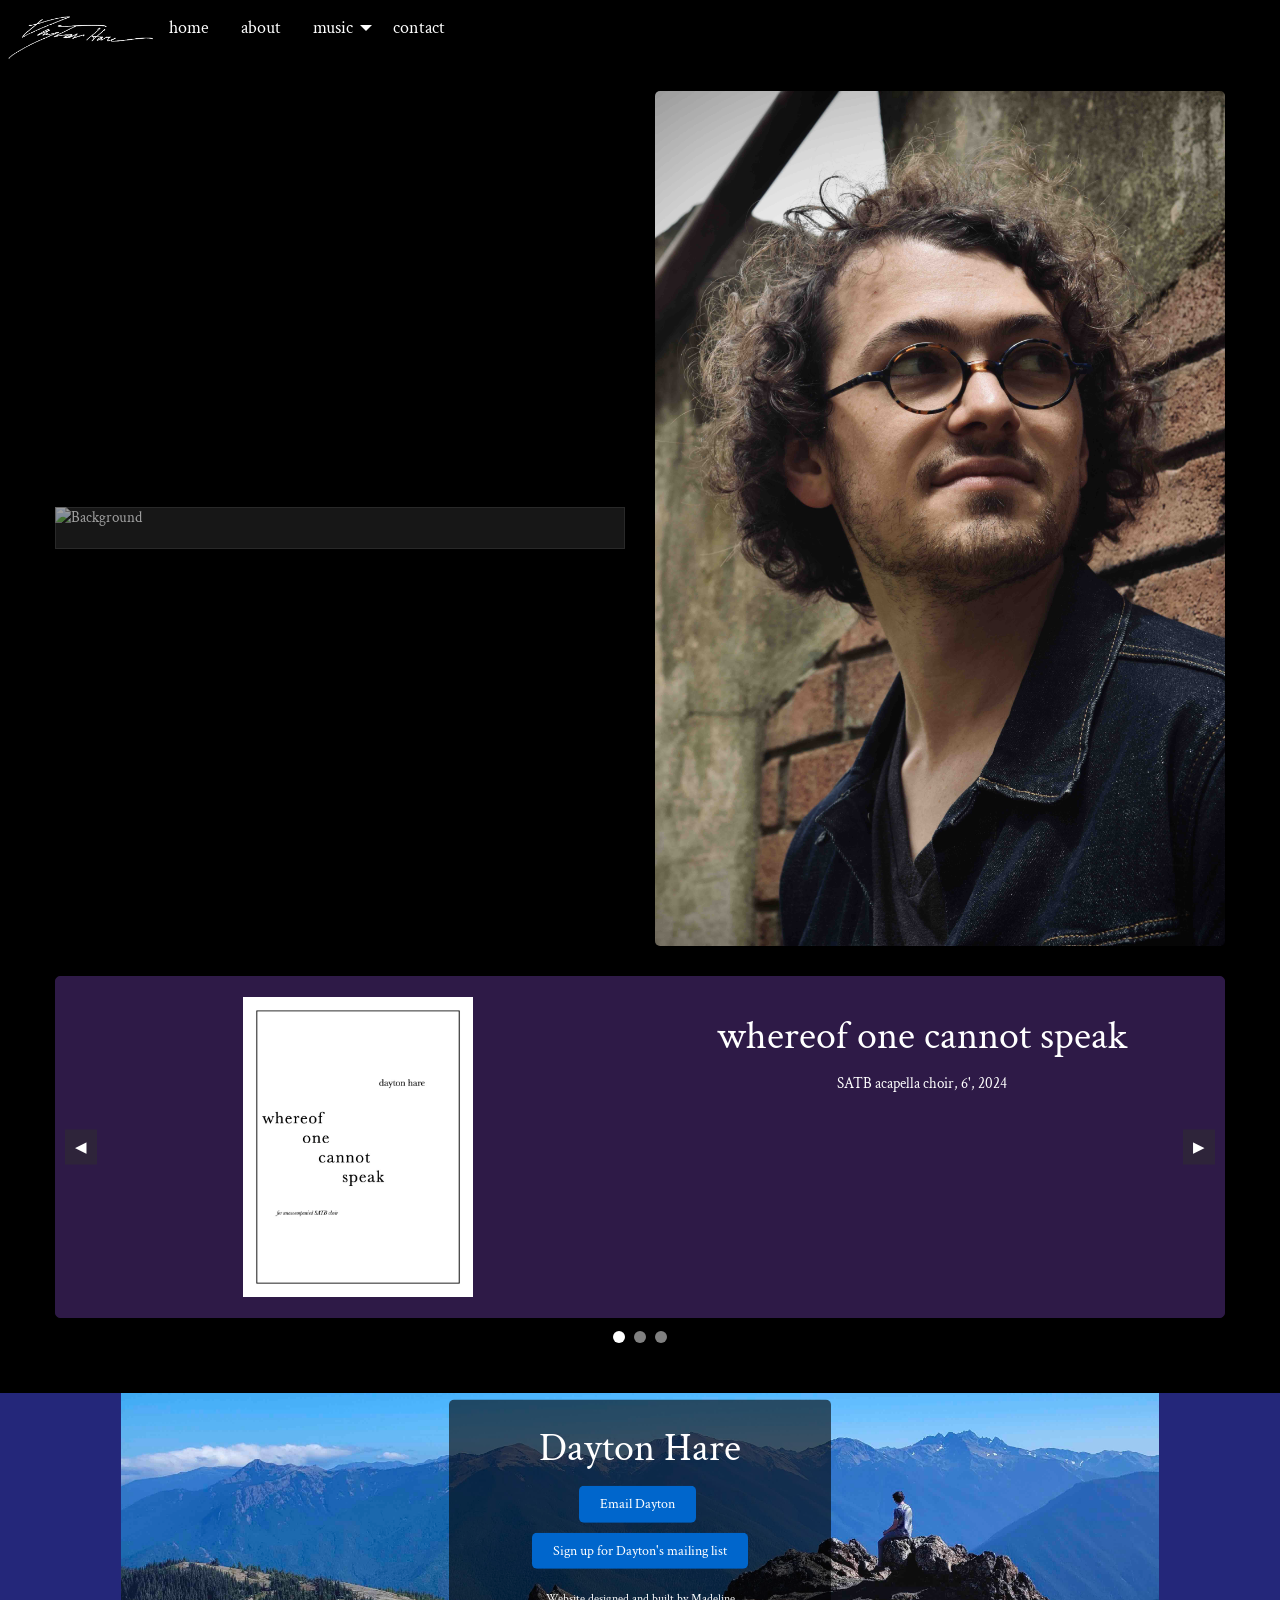
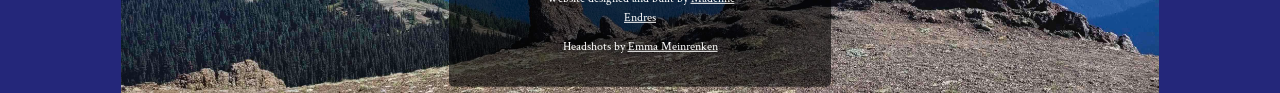
==== commit 210bc9b3: "added google analytics" ====
--- a/index.html
+++ b/index.html
@@ -1,6 +1,15 @@
 <!doctype html>
 <html class="no-js" lang="en">
   <head>
+    <!-- Google tag (gtag.js) -->
+    <script async src="https://www.googletagmanager.com/gtag/js?id=G-J81ZR834K1"></script>
+    <script>
+      window.dataLayer = window.dataLayer || [];
+      function gtag(){dataLayer.push(arguments);}
+      gtag('js', new Date());
+
+      gtag('config', 'G-J81ZR834K1');
+    </script>
     <meta charset="utf-8" />
     <meta http-equiv="x-ua-compatible" content="ie=edge">
     <meta name="viewport" content="width=device-width, initial-scale=1.0" />
--- a/css/app.css
+++ b/css/app.css
@@ -74,7 +74,7 @@
   position: relative;
   width: 100%;
   min-height: 250px; /* Ensure minimum height to fit content */
-  background-color: #1a374d; /* Dark sky blue background that matches the image tones */
+  background-color: #24277a; /* Dark sky blue background that matches the image tones */
 }
 
 .footer-image-container {
@@ -153,7 +153,7 @@
   }
 
   .footer-overlay h2 {
-    font-size: 1.2em; /* Reduce the size of the heading on smaller screens */
+    font-size: 1.0em; /* Reduce the size of the heading on smaller screens */
   }
 
   .footer-overlay a.button {
@@ -300,8 +300,8 @@
 
 .docs-example-orbit-slide {
   padding: 20px;
-  background-color: #5205cebc; /* Adjust the background color as needed */
-  border: 1px solid #5205ce;
+  background-color: #2e1a47; /* Adjust the background color as needed */
+  border: 1px solid #2e1a47;
   border-radius: 5px;
   width: 100%;
   max-width: 20000px; /* Adjust the max width as needed */
@@ -611,8 +611,8 @@
 
 /* Purple box with white text */
 .purple-box {
-  background-color: #5205cebc; /* Adjust the background color as needed */
-  border: 1px solid #5205ce;    
+  background-color: #2e1a47; /* Adjust the background color as needed */
+  border: 1px solid #2e1a47;    
   color: white;
   padding: 20px;
   display: flex;
@@ -651,6 +651,14 @@
   margin-bottom: 10px;
 }
 
+.card {
+  background-color: #2e1a47; /* Dark purple blue */
+  color: white;
+  min-height: 300px; /* Set a consistent minimum height */
+  width: 100%;
+}
+
+
 /* SoundCloud iframe responsiveness */
 /* Tabs and Tab Content Styles */
 .tabs {
@@ -665,6 +673,7 @@
 .tabs-title a {
   color: white;
   padding: 10px;
+  font-size: 1.2rem;
 }
 
 .tabs-title a:hover {
@@ -679,20 +688,12 @@
   font-size: large;
 }
 
-/* Card Styles */
-.card {
-  background-color: #2e1a47; /* Dark purple blue */
-  color: white;
-}
-
-.card img {
-  width: 100%;
-  height: auto;
-}
-
-.card-section h4 {
-  margin-bottom: 10px;
-}
+.centered-tabs-container {
+  max-width: 1500px; /* Adjust this value as needed */
+  margin: 0 auto; /* Centers the container */
+  padding: 0 15px; /* Adds some padding */
+}
+
 
 /* Modal Styles */
 .reveal {
@@ -710,12 +711,41 @@
   box-sizing: border-box;
 }
 
-.thumbnail {
-  max-height: 100px;
-  height: auto;
-  width: auto;
-  max-width: 100%;
-}
+#exampleModal1 .grid-x {
+  align-items: center; /* Center the content vertically within the grid */
+}
+
+#exampleModal1 h1 {
+  margin-bottom: 10px;
+}
+
+#modalInstrumentation, #modalDuration {
+  margin-bottom: 10px;
+}
+
+#modalImage {
+  max-width: 100%; /* Ensure the image does not overflow its container */
+  height: auto; /* Maintain aspect ratio */
+  border: none;
+}
+
+#programNote, #modalSoundCloud, #modalYouTube {
+  padding-top: 20px; /* Consistent padding above each element */
+}
+
+#modalBuyLink {
+  margin-top: 20px;
+}
+
+#exampleModal1 .cell.small-12.medium-4.large-4 {
+  padding-right: 20px; /* Additional space to the right of the image */
+}
+
+.close-button {
+  right: 10px; /* Ensure the close button stays at the corner */
+  top: 10px;
+}
+
 /* Contact Form */
 
 .contact-container {
@@ -738,7 +768,7 @@
 .overlayContact {
   position: absolute;
   top: 0;
-  right: 0;
+  right: 20px;
   width: 33.33%; /* Take up the right third of the image */
   height: 100%;
   background: rgba(0, 0, 0, 0); /* Dark transparent overlay */
@@ -761,13 +791,11 @@
   width: 100%;
 }
 
-.contactForm input {
-  background-color: #f6e7fb;
-}
-
-.contactForm label {
-  color: #f6e7fb;
+
+
+.form-container  label {
   font-size: large;
+  color: white;
 }
 /* Media query to stack the form below the image if necessary */
 @media (max-width: 800px), (max-height: 400px) {
@@ -788,11 +816,7 @@
 
 
 /* Card Styles */
-.card {
-  background-color: #2e1a47; /* Dark purple blue */
-  color: white;
-  min-height: 300px; /* Set a consistent minimum height */
-}
+
 
 /* Ensure SoundCloud iframe fits within card */
 iframe {
